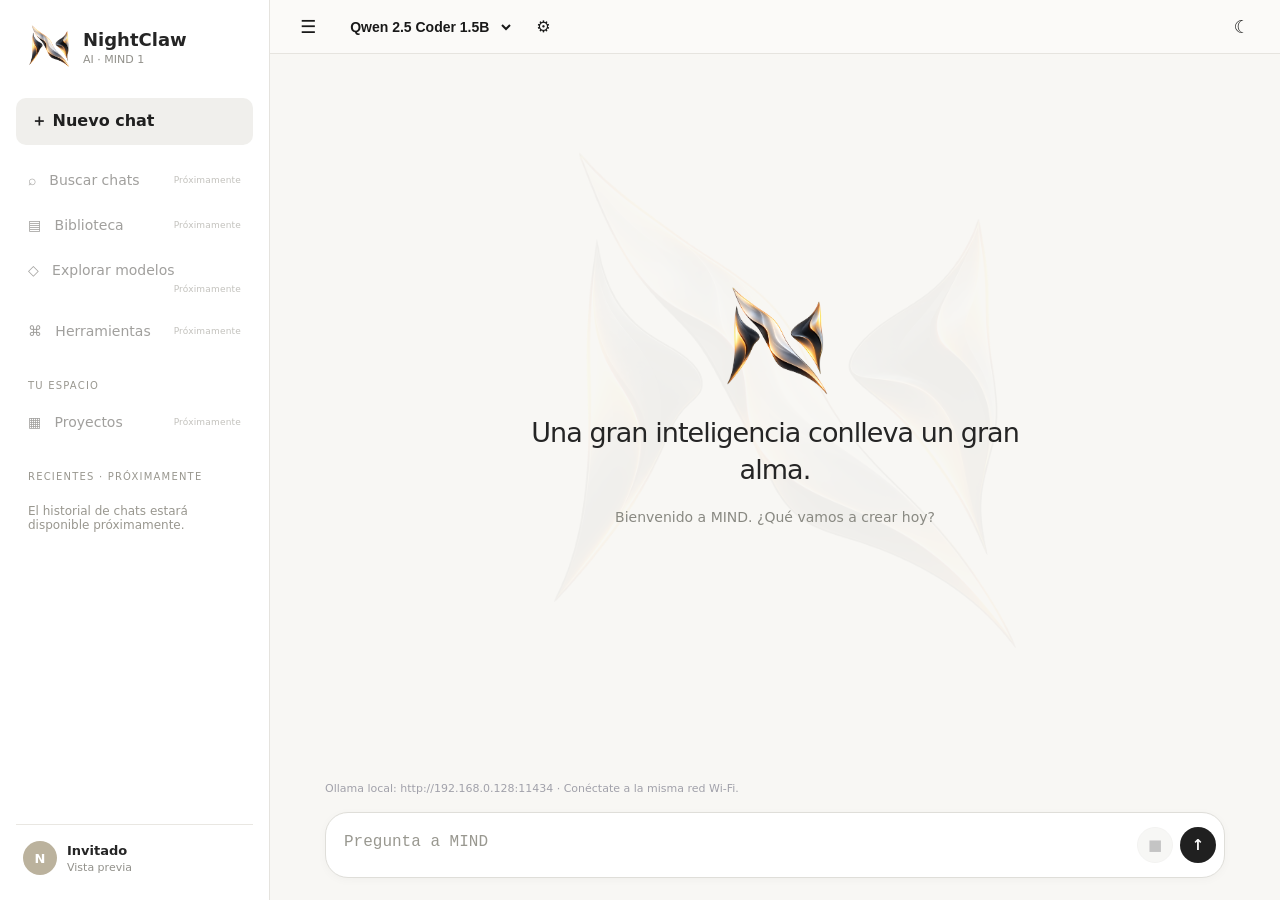
==== index.html @ df826569 "Only render pastel cards for substantive explanation and real steps" ====
<!doctype html>
<html lang="es">
<head>
<meta charset="utf-8">
<meta name="viewport" content="width=device-width,initial-scale=1">
<title>NightClaw AI — MIND 1</title>
<style>
:root{font-family:system-ui,-apple-system,BlinkMacSystemFont,"Segoe UI",sans-serif}
*{box-sizing:border-box}body{margin:0;min-height:100vh;min-height:100dvh;background:#f6f5f2;color:#191919;font-family:Inter,system-ui,-apple-system,sans-serif}
.app{width:100%;height:100vh;height:100dvh;min-height:520px;border:0;border-radius:0;background:#f8f7f4;display:flex;flex-direction:row;overflow:hidden}
header{padding:17px 24px;border-bottom:1px solid #e6e4df;display:flex;align-items:center;justify-content:space-between;gap:10px;background:#fbfaf8;color:#202020}
h1{font-size:17px;margin:0}.sub{font-size:12px;color:#898982;margin-top:3px}
button{font:inherit;border:0;border-radius:10px;padding:10px 13px;background:#202020;color:#fff;font-weight:650;cursor:pointer}
button:disabled{opacity:.55;cursor:wait}
.settings{padding:10px 20px;display:flex;gap:8px;border-bottom:1px solid #e8e6e1;background:#fbfaf8}
input,textarea{font:inherit;min-width:0;background:#fff;color:#222;border:1px solid #deddd8;border-radius:12px;padding:10px 12px}
input{flex:1}#status{min-height:22px;flex:0 0 auto;padding:4px max(24px,calc((100% - 900px)/2));font-size:11px;line-height:1.3;color:#85857f;background:#f8f7f4;white-space:nowrap;overflow:hidden;text-overflow:ellipsis}body.dark #status{background:#111214;color:#aaa}
#messages{position:relative;isolation:isolate;flex:1;min-height:0;overflow-y:auto;padding:34px max(24px,calc((100% - 900px)/2));display:flex;flex-direction:column;gap:18px;scroll-behavior:auto;background:#f8f7f4}
#messages::before{content:"";position:absolute;z-index:0;pointer-events:none;left:50%;top:48%;transform:translate(-50%,-50%);width:min(58vw,520px);height:min(58vw,520px);background:url("images/1.png") center/contain no-repeat;opacity:.035}
body.dark #messages::before{opacity:.065}
#messages > *{position:relative;z-index:2}

/* Tipografía de conversación */
#prompt,.msg{font-family:'Courier New',Courier,monospace}
.msg{position:relative;z-index:2;display:block;flex:0 0 auto;visibility:visible;opacity:1;max-width:88%;min-height:44px;padding:14px 17px;border-radius:16px;white-space:pre-wrap;overflow-wrap:anywhere;line-height:1.55;color:#202020;contain:none}
.msg .label{display:block;position:relative;z-index:1}
.msg .answertext,.msg>div{display:block;position:relative;z-index:1;white-space:pre-wrap;overflow-wrap:anywhere}
.user{align-self:flex-end;background:#eeece7;color:#202020}.assistant{align-self:flex-start;background:#fff;color:#202020;border:1px solid #e7e5df}
.label{display:block;font-size:11px;color:#85857f;margin-bottom:6px;font-weight:650;letter-spacing:.04em}

.answer-card{display:block;width:100%;margin:9px 0;padding:13px 15px;border:1px solid transparent;border-radius:12px;box-sizing:border-box;white-space:pre-wrap;overflow-wrap:anywhere;line-height:1.62}
.answer-card-label{display:block;margin:0 0 7px;font-size:10px;font-weight:750;letter-spacing:.09em;text-transform:uppercase;opacity:.72}
.answer-card-content{display:block;white-space:pre-wrap;overflow-wrap:anywhere;word-break:break-word}
.explanation-card{background:#e8f3ff;border-color:#c7def7;color:#23415f}
.steps-card{background:#fff5d6;border-color:#f0dda0;color:#5a481c}
body.dark .explanation-card{background:#dcecff;border-color:#a9c8ed;color:#203c59}
body.dark .steps-card{background:#fff0c2;border-color:#e6d18d;color:#514018}

form{padding:12px max(20px,calc((100% - 900px)/2)) 22px;display:flex;align-items:center;background:#f8f7f4}body.dark form{background:#111214}.composer-shell{width:100%;display:flex;align-items:center;gap:12px;padding:8px 8px 8px 18px;border:1px solid #dfded9;border-radius:23px;background:#fff;box-shadow:0 2px 10px #00000008;transition:border-color .2s,box-shadow .2s}.composer-shell:focus-within{border-color:#b8b6ae;box-shadow:0 3px 16px #0000000c}.composer-actions{display:flex;align-items:center;gap:7px;flex:0 0 auto}.composer-actions button{display:grid;place-items:center;width:36px;height:36px;min-width:36px;padding:0;border-radius:50%;font-size:15px;line-height:1}.composer-actions .stop-action{background:#e9e8e4;color:#555;border:1px solid #deddd8}.composer-actions .send-action{background:#202020;color:#fff}.composer-actions button:disabled{opacity:.34;cursor:default}body.dark .composer-actions .stop-action{background:#34353a;color:#eee;border-color:#45464d}body.dark .composer-actions .send-action{background:#f0f0ef;color:#171717}
textarea{flex:1;resize:none;min-height:48px;max-height:180px;border:0!important;outline:0;box-shadow:none!important;background:transparent!important;border-radius:0!important;padding:12px 0!important;color:inherit!important}textarea::placeholder{color:#999890}
.hint{display:none}body.dark .composer-shell{background:#202125;border-color:#3a3b41}body.dark .composer-shell:focus-within{border-color:#62636b}
 .codebox{margin:12px 0 3px;border:1px solid #c8cbd1;border-radius:11px;overflow:hidden;background:#fff;color:#20242b;box-shadow:0 2px 7px #0000000a}
.codehead{display:flex;align-items:center;justify-content:space-between;gap:10px;padding:8px 11px;background:#f1f2f4;color:#343943;border-bottom:1px solid #d8dbe0;font-size:12px}
.code-actions{display:flex;align-items:center;gap:7px;flex:0 0 auto}
.copybtn,.runbtn{padding:6px 10px;font-size:12px;background:#fff;color:#252932;border:1px solid #c8cbd1;border-radius:7px;white-space:nowrap}
.copybtn:hover,.runbtn:hover{background:#f3f4f6;border-color:#9da3ad}
.runbtn{font-weight:700}
.code-stage{width:100%;min-width:0;overflow:hidden;background:#fff}
.codebody{display:block;width:100%;min-width:0;max-width:100%;margin:0;padding:13px;overflow-x:hidden;overflow-y:auto;overscroll-behavior:contain;touch-action:pan-y;-webkit-overflow-scrolling:touch;max-height:520px;white-space:pre-wrap;overflow-wrap:anywhere;word-break:break-word;tab-size:4;font:13px/1.58 ui-monospace,SFMono-Regular,Menlo,Consolas,monospace;color:#20242b;background:#fff;zoom:1;box-sizing:border-box}
.codebody code{display:block;width:100%;min-width:0;max-width:100%;font:inherit;color:inherit;white-space:inherit;overflow-wrap:inherit;word-break:inherit}
.codebody[hidden],.run-area[hidden]{display:none!important}
.tok-keyword{color:#8b5cf6;font-weight:650}.tok-string{color:#db2777}.tok-comment{color:#7b8492;font-style:italic}.tok-number{color:#0f766e}.tok-function{color:#2563eb}.tok-literal{color:#c2410c;font-weight:600}
.run-area{width:100%;min-width:0;padding:10px;background:#f7f8fa;border-top:1px solid #d8dbe0;box-sizing:border-box}
.run-area{padding:10px;background:#f7f8fa;border-top:1px solid #d8dbe0}
.run-frame{display:block;width:100%;height:360px;border:1px solid #c8cbd1;border-radius:8px;background:#fff}
.run-note{font-size:11px;color:#737984;margin:0 0 8px}
@media(max-width:560px){.codehead{gap:6px;padding:7px 8px}.copybtn,.runbtn{padding:6px 8px;font-size:11px}.codebody{font-size:12px;padding:10px}.run-frame{height:300px}}
@media(max-width:560px){.app{height:100vh;height:100dvh}.msg{max-width:97%}.codebody{font-size:12px}.empty-state{padding:20px 8px 35px}.hero-logo{width:88px;height:88px}form{padding:10px 14px 16px}.composer-shell{padding-left:15px}}

.sidebar{width:270px;flex:0 0 270px;background:#fff;border-right:1px solid #e5e3de;padding:22px 16px;display:flex;flex-direction:column;color:#252525}
.brand{display:flex;align-items:center;gap:11px;padding:2px 10px 28px;font-size:18px}.brandmark{width:46px;height:46px;flex:0 0 46px;border-radius:12px;object-fit:contain;background:transparent;color:inherit;display:grid;place-items:center;font-weight:800;overflow:hidden}.brandmark img{width:100%;height:100%;object-fit:contain;display:block}.brandmark img.logo-failed{display:none}.brand small,.sidebar-foot small{display:block;color:#92918b;font-size:11px;margin-top:3px}
.side-new{background:#f0efec;color:#202020;text-align:left;margin-bottom:16px;padding:13px 15px}
.sidebar nav{display:flex;flex-direction:column;gap:7px}.sidebar nav a{text-decoration:none;color:#5e5c58;padding:11px 12px;border-radius:10px;font-size:14px}.sidebar nav a.coming-soon{opacity:.58;cursor:default;display:flex;align-items:center;gap:6px;flex-wrap:wrap}.sidebar nav a.coming-soon small{font-size:9px;color:#99978f;margin-left:auto;letter-spacing:.02em}.origin-help{margin:12px 0 0!important;font-size:11px!important;overflow-wrap:anywhere}.origin-help code{display:inline-block;margin-top:4px;padding:2px 5px;border-radius:5px;background:#eee}.sidebar nav a.active{background:#f3f1ed;color:#161616;font-weight:650}.nav-caption{font-size:10px;letter-spacing:.12em;color:#99978f;margin:23px 12px 5px}#recentEmpty{font-size:12px;color:#99978f;padding:10px 12px}.sidebar-foot{margin-top:auto;border-top:1px solid #e9e7e2;padding:16px 7px 3px;display:flex;gap:10px;align-items:center;font-size:13px}.avatar{width:34px;height:34px;border-radius:50%;display:grid;place-items:center;background:#bbb29d;color:white;font-weight:700}
.workspace{min-width:0;flex:1;display:flex;flex-direction:column;height:100vh;height:100dvh;overflow:hidden}
.topbar{height:54px;flex:0 0 54px;display:flex;align-items:center;gap:12px;padding:0 20px;border-bottom:1px solid #e6e4df;background:#fbfaf8}
.topbar button{padding:7px 10px;border-radius:9px;background:transparent;color:inherit;font-size:18px}
.topbar button:hover{background:#efeee9}
.topbar .model-select{font-size:14px;font-weight:650;border:0;background:transparent;color:inherit;max-width:250px;padding:8px}
.topbar .spacer{flex:1}
.topbar .model-settings{font-size:16px}.empty-state{position:relative;z-index:1;margin:auto;max-width:560px;width:100%;padding:34px 20px 52px;text-align:center;display:flex;flex-direction:column;align-items:center;gap:18px}.hero-logo{width:112px;height:112px;display:grid;place-items:center;background:transparent}.hero-logo img{width:100%;height:100%;object-fit:contain;display:block}.hero-logo .fallback-letter{display:none;width:80px;height:80px;border-radius:24px;background:#202020;color:#fff;font-size:38px;font-weight:700;place-items:center}.hero-logo.fallback .fallback-letter{display:grid}.empty-state h2{margin:0;color:#252525;font-size:clamp(21px,3vw,27px);line-height:1.35;font-weight:520;letter-spacing:-.035em}.empty-state p{margin:0;color:#898982;font-size:14px;line-height:1.6}body.dark .empty-state h2{color:#f0f0ef}body.dark .empty-state p{color:#9b9ba0}
#settingsPanel{display:none;position:fixed;z-index:50;inset:0;background:#0006;align-items:center;justify-content:center;padding:18px}
#settingsPanel.open{display:flex}
.settings-card{width:min(520px,100%);background:var(--panel,#fff);color:var(--text,#202020);border:1px solid var(--border,#deddd8);border-radius:16px;padding:22px;box-shadow:0 20px 80px #0003}
.settings-card h2{margin:0 0 8px;font-size:19px}.settings-card p{color:#888;font-size:13px}
.settings-card .settings-actions{display:flex;gap:8px;justify-content:flex-end;margin-top:14px}
.settings-card input{width:100%;margin-top:8px}
body.dark{color-scheme:dark;background:#111214;color:#eee;--panel:#1c1d20;--text:#f3f3f3;--border:#38393e}
body.dark .app,body.dark .workspace,body.dark #messages{background:#111214;color:#eee}
body.dark header,body.dark .topbar,body.dark .settings{background:#191a1d;color:#eee;border-color:#33343a}
body.dark .sidebar{background:#191a1d;color:#eee;border-color:#33343a}
body.dark .sidebar nav a{color:#c6c6c6}body.dark .sidebar nav a.active,body.dark .side-new{background:#303136;color:#fff}
body.dark .brandmark{background:transparent;color:inherit}
body.dark input,body.dark textarea{background:#242529;color:#f3f3f3;border-color:#414249}
body.dark .msg.assistant{background:#202125;color:#eee;border-color:#38393e}
body.dark .msg.user{background:#303136;color:#eee}
body.dark .settings-card{background:#1c1d20;color:#f3f3f3;border-color:#38393e}
body.dark .topbar button:hover{background:#303136}
@media(max-width:560px){.topbar{padding:0 10px;gap:6px}.topbar .model-select{max-width:170px;font-size:12px}}
#messages{overscroll-behavior:contain}
@media(max-width:760px){.sidebar{width:76px;flex-basis:76px;padding:16px 8px}.brand{padding:0 8px 22px}.brand>div,.sidebar nav a{font-size:0}.brand small,.sidebar nav a{white-space:nowrap}.side-new{font-size:0;text-align:center;padding:12px 5px}.sidebar-foot>div,.nav-caption,#recentEmpty{display:none}.sidebar-foot{justify-content:center}.sidebar nav a{padding:13px 10px}.workspace header{padding:13px}.settings{flex-wrap:wrap}.settings input{flex-basis:100%}}
</style>
</head>
<body>
<main class="app">
<aside class="sidebar"><div class="brand"><span class="brandmark"><img src="images/1.png" alt="Logo NightClaw" onerror="this.classList.add('logo-failed');this.parentElement.textContent='N'"></span><div><b>NightClaw</b><small>AI · MIND 1</small></div></div><button id="newChatSide" class="side-new" type="button">＋ Nuevo chat</button><nav><a href="#" class="coming-soon" aria-disabled="true">⌕ &nbsp; Buscar chats <small>Próximamente</small></a><a href="#" class="coming-soon" aria-disabled="true">▤ &nbsp; Biblioteca <small>Próximamente</small></a><a href="#" class="coming-soon" aria-disabled="true">◇ &nbsp; Explorar modelos <small>Próximamente</small></a><a href="#" class="coming-soon" aria-disabled="true">⌘ &nbsp; Herramientas <small>Próximamente</small></a><div class="nav-caption">TU ESPACIO</div><a href="#" class="coming-soon" aria-disabled="true">▦ &nbsp; Proyectos <small>Próximamente</small></a><div class="nav-caption">RECIENTES · PRÓXIMAMENTE</div><div id="recentEmpty">El historial de chats estará disponible próximamente.</div></nav><div class="sidebar-foot"><span class="avatar">N</span><div><b>Invitado</b><small>Vista previa</small></div></div></aside>
<section class="workspace">
<div class="topbar"><button id="toggleSidebar" type="button" aria-label="Abrir o cerrar menú" title="Menú">☰</button><select id="modelSelect" class="model-select" aria-label="Seleccionar modelo"><option value="qwen2.5-coder:1.5b">Qwen 2.5 Coder 1.5B</option><option value="llama3.2">Llama 3.2</option><option value="mistral">Mistral</option><option value="deepseek-coder">DeepSeek Coder</option></select><button id="modelSettings" class="model-settings" type="button" aria-label="Ajustes del modelo" title="Ajustes del modelo">⚙</button><span class="spacer"></span><button id="themeToggle" type="button" aria-label="Cambiar tema" title="Cambiar entre modo claro y oscuro">☾</button></div>
<section id="messages" aria-live="polite"><div class="empty-state" id="emptyState"><div class="hero-logo"><img src="images/1.png" alt="Logo de MIND" onerror="this.style.display='none';this.parentElement.classList.add('fallback')"><span class="fallback-letter">N</span></div><h2>Una gran inteligencia conlleva un gran alma.</h2><p>Bienvenido a MIND. ¿Qué vamos a crear hoy?</p></div></section>
<div id="status" role="status" aria-live="polite"></div>
<form id="chatForm"><div class="composer-shell"><textarea id="prompt" rows="1" placeholder="Pregunta a MIND" required></textarea><div class="composer-actions"><button id="stopBtn" class="stop-action" type="button" aria-label="Detener generación" title="Detener" disabled>■</button><button id="sendBtn" class="send-action" type="submit" aria-label="Enviar mensaje" title="Enviar">↑</button></div></div></form>
</section>
<div id="settingsPanel" role="dialog" aria-modal="true" aria-labelledby="settingsTitle"><div class="settings-card"><h2 id="settingsTitle">Ajustes de conexión</h2><p>Puedes usar la IP HTTP de tu Ollama en tu red local o una URL HTTPS pública. Para la IP local, abre esta web desde la misma Wi-Fi y concede el permiso de acceso a la red local si el navegador lo solicita.</p><label for="endpoint">Dirección del servidor Ollama</label><input id="endpoint" aria-label="Dirección del servidor Ollama" placeholder="http://192.168.0.128:11434 o https://servidor.example"><p class="origin-help">Añade este origen a <code>OLLAMA_ORIGINS</code> en Ollama. En navegadores compatibles, permite el acceso a la red local cuando aparezca la solicitud.</p><p class="origin-help">Origen de esta web: <code id="siteOrigin"></code></p><div id="settingsStatus" style="font-size:12px;margin-top:8px;color:#888">La conexión se configura aquí.</div><div class="settings-actions"><button id="closeSettings" type="button" style="background:#777">Cerrar</button><button id="saveBtn" type="button">Guardar URL</button><button id="testBtn" type="button">Probar</button></div></div></div>
</main>
<script>
(() => {
  'use strict';
  const $ = s => document.querySelector(s);
  const endpoint = $('#endpoint'), status = $('#status'), messages = $('#messages');
  const input = $('#prompt'), send = $('#sendBtn'), stopBtn = $('#stopBtn'), test = $('#testBtn');
  const settingsPanel = $('#settingsPanel');
  const settingsStatus = $('#settingsStatus');
  $('#siteOrigin').textContent = window.location.origin;
  $('#toggleSidebar').addEventListener('click', () => { const side = document.querySelector('.sidebar'); side.style.display = side.style.display === 'none' ? 'flex' : 'none'; });
  $('#themeToggle').addEventListener('click', () => { document.body.classList.toggle('dark'); $('#themeToggle').textContent = document.body.classList.contains('dark') ? '☀' : '☾'; localStorage.setItem('nightclawTheme', document.body.classList.contains('dark') ? 'dark' : 'light'); });
  if (localStorage.getItem('nightclawTheme') === 'dark') { document.body.classList.add('dark'); $('#themeToggle').textContent = '☀'; }
  $('#modelSettings').addEventListener('click', () => { settingsPanel.classList.add('open'); });
  $('#closeSettings').addEventListener('click', () => settingsPanel.classList.remove('open'));
  settingsPanel.addEventListener('click', e => { if (e.target === settingsPanel) settingsPanel.classList.remove('open'); });
  $('#modelSelect').addEventListener('change', () => { MODEL = $('#modelSelect').value; setStatus('Modelo: ' + MODEL + '. Comprueba que está instalado en Ollama.'); });
  let MODEL = $('#modelSelect').value;
  let history = [];
  let busy = false;
  let activeController = null;
  let stopRequested = false;
  let requestCounter = 0;

  const base = () => endpoint.value.trim().replace(/\/+$/, '');
  const isCodeCreationRequest = text => {
    const action = /\b(hazme|haz|hacerme|creame|créame|crear|crea|escribe|programa|generame|genérame|construye|desarrolla|implementa|build|create|write|generate|make|implement|develop)\b/i;
    const technical = /\b(c[oó]digo|programa|programaci[oó]n|script|funci[oó]n|function|clase|class|aplicaci[oó]n|app|web|p[aá]gina|website|site|bot|api|algoritmo|software|proyecto|html|css|javascript|typescript|python|java|csharp|arduino|esp32|swift|kotlin|rust|golang|go|php|ruby|dart|sql|bash|shell|powershell|react|node|json|yaml|xml|lua|matlab|perl|scala|objective-c|assembly|ensamblador|verilog|vhdl|lenguaje)\b|(?:^|[^a-z0-9])(?:c\+\+|c#|f#)(?:$|[^a-z0-9])/i;
    return action.test(text) && technical.test(text);
  };
  const CODE_CREATION_SUFFIX = 'Devuelve exactamente tres secciones, en este orden y UNA SOLA VEZ cada una. Primera sección: [[EXPLICACION]] una explicación breve de qué hace la solución y cómo funciona, sin repetirla [[/EXPLICACION]]. Segunda sección: [[CODIGO]] seguida de un único bloque Markdown con el lenguaje correcto, con el código completo y funcional, y después [[/CODIGO]]. Tercera sección: [[PASOS]] instrucciones numeradas para instalar, configurar, ejecutar y comprobar el código, solo las que sean necesarias [[/PASOS]]. Usa exactamente los delimitadores [[EXPLICACION]] y [[/EXPLICACION]], [[CODIGO]] y [[/CODIGO]], [[PASOS]] y [[/PASOS]]. El contenido de la explicación debe ser breve y describir el resultado una sola vez. El código debe ir en un único bloque Markdown completo con la etiqueta del lenguaje inmediatamente después de los tres acentos graves. Los pasos deben ser una lista numerada con instrucciones concretas y necesarias. No escribas introducción ni conclusión fuera de las tres secciones. No repitas explicación, pasos o código. Conserva la sintaxis exacta del lenguaje elegido.';

  const getConnectionUrl = () => {
    const value = base();
    if (!value) throw new Error('Introduce la dirección del servidor Ollama.');
    let parsed;
    try { parsed = new URL(value); }
    catch { throw new Error('Dirección no válida. Usa http://IP:PUERTO o https://servidor.'); }
    if (parsed.protocol !== 'http:' && parsed.protocol !== 'https:') throw new Error('Usa http:// o https://.');
    return parsed.origin + parsed.pathname.replace(/\/+$/, '');
  };
  const setStatus = (text, state='neutral') => {
    status.textContent = text;
    status.style.color = state === 'ok' ? '#86efac' : state === 'error' ? '#fca5a5' : '#a1a1aa';
  };
  const isNearBottom = () => messages.scrollHeight - messages.scrollTop - messages.clientHeight < 110;
  const addMessage = (role, text) => {
    const node = document.createElement('article');
    node.classList.add('msg', role === 'user' ? 'user' : 'assistant');
    node.setAttribute('data-role', role);
    node.setAttribute('aria-label', role === 'user' ? 'Tu mensaje' : 'Respuesta de MIND');
    const label = document.createElement('span');
    label.className = 'label';
    label.textContent = role === 'user' ? 'Tú' : 'MIND';
    const body = document.createElement('div');
    body.className = 'message-body';
    body.textContent = text;
    node.append(label, body);
    const empty = $('#emptyState');
    if (empty) empty.remove();
    messages.appendChild(node);
    node.scrollIntoView({block:'nearest'});
    return body;
  };
  // Limpia solo prosa: no altera fragmentos inline de código ni bloques de código.
  const cleanProse = value => value.split(/(`[^`]*`)/g).map((part, index) => {
    if (index % 2 === 1) return part;
    return part
      .replace(/´/g, '')
      .replace(/(^|\n)([ \t]*)#{1,6}[ \t]+/g, '$1$2')
      .replace(/(^|[^A-Za-z0-9])#(?!include\b|define\b|if\b|ifdef\b|ifndef\b|elif\b|else\b|endif\b|pragma\b)/gi, '$1');
  }).join('');
  // Renderiza bloques Markdown de código y deja el texto explicativo fuera.
  // También reconoce respuestas donde el modelo anida accidentalmente ```arduino
  // dentro de un bloque ```markdown, como ocurre a veces con modelos pequeños.
  const renderAnswer = (container, text) => {
    container.replaceChildren();
    const seenCards = new Set();
    const appendText = value => {
      if (!value || !value.trim()) return;
      const formatProse = text => text
        .replace(/\[\[\/?(?:EXPLICACION|PASOS|CODIGO)\]\]/gi, '')
        .replace(/\[\[(?:\/)?(?:EXPLICACION|PASOS|CODIGO)?[^\]]*$/i, '')
        .replace(/\*\*(.*?)\*\*/g, '$1')
        .replace(/(^|\s)\*(?=\S)/g, '$1')
        .replace(/(\S)\*(?=\s|$)/g, '$1')
        .trim();

      const appendPlain = content => {
        const cleaned = formatProse(content);
        if (!cleaned) return;
        const node = document.createElement('div');
        node.className = 'answertext';
        node.textContent = cleaned;
        container.appendChild(node);
      };

      const appendCard = (kind, content) => {
        const cleaned = formatProse(content);
        if (!cleaned) return;
        const signature = kind + '|' + cleaned.replace(/\s+/g, ' ').toLowerCase();
        if (seenCards.has(signature)) return;
        seenCards.add(signature);
        const card = document.createElement('section');
        const isSteps = kind === 'steps';
        card.className = 'answer-card ' + (isSteps ? 'steps-card' : 'explanation-card');
        const label = document.createElement('span');
        label.className = 'answer-card-label';
        label.textContent = isSteps ? 'Pasos y fases' : 'Explicación';
        const body = document.createElement('div');
        body.className = 'answer-card-content';
        body.textContent = cleaned;
        card.append(label, body);
        container.appendChild(card);
      };

      // Solo activa el formato de tarjetas cuando existen ambas secciones claras.
      const fullAnswer = typeof text === 'string' ? text : '';
      const hasExplanationMarker = /\[\[EXPLICACION\]\][\s\S]*?\[\[\/EXPLICACION\]\]/i.test(fullAnswer);
      const hasStepsMarker = /\[\[PASOS\]\][\s\S]*?\[\[\/PASOS\]\]/i.test(fullAnswer);
      const explicitStructure = hasExplanationMarker && hasStepsMarker;

      if (explicitStructure) {
        const marker = /\[\[(PASOS|EXPLICACION)\]\]([\s\S]*?)\[\[\/\1\]\]/gi;
        let cursor = 0;
        let match;
        while ((match = marker.exec(value)) !== null) {
          if (match.index > cursor) appendPlain(value.slice(cursor, match.index));
          appendCard(match[1].toUpperCase() === 'PASOS' ? 'steps' : 'explanation', match[2]);
          cursor = marker.lastIndex;
        }
        if (cursor < value.length) appendPlain(value.slice(cursor));
        return;
      }

      // Formato automático para respuestas normales: solo crea tarjetas cuando
      // hay una explicación sustancial y al menos dos pasos numerados.
      const cleanedValue = formatProse(value);
      const lines = cleanedValue.split('\n');
      const stepPattern = /^\s*(?:(?:paso|fase|step|phase)\s*)?\d+\s*[.)\-:]\s+\S+/i;
      const stepIndexes = [];
      lines.forEach((line, index) => {
        if (stepPattern.test(line)) stepIndexes.push(index);
      });
      const firstStep = stepIndexes.length >= 2 ? stepIndexes[0] : -1;
      const explanation = firstStep >= 0 ? lines.slice(0, firstStep).join('\n').trim() : '';
      const steps = firstStep >= 0 ? lines.slice(firstStep).join('\n').trim() : '';
      const hasClearExplanation = explanation.length >= 70 && /[.!?]/.test(explanation);
      if (stepIndexes.length >= 2 && hasClearExplanation && steps.length >= 25) {
        appendCard('explanation', explanation);
        appendCard('steps', steps);
      } else {
        appendPlain(cleanedValue);
      }
    };
    const appendCode = (language, value) => {
      const box = document.createElement('div');
      box.className = 'codebox';
      const head = document.createElement('div');
      head.className = 'codehead';
      const lang = document.createElement('span');
      const normalizedLang = (language || '').trim().toLowerCase().split(/\s+/)[0];
      lang.textContent = language || 'código';
      const actions = document.createElement('div');
      actions.className = 'code-actions';
      const copy = document.createElement('button');
      copy.type = 'button';
      copy.className = 'copybtn';
      copy.textContent = 'Copiar';

      const pre = document.createElement('pre');
      pre.className = 'codebody';
      const codeNode = document.createElement('code');

      // Resaltado ligero y seguro: todo el contenido se inserta como texto, nunca como HTML.
      const tokenPattern = /("(?:\\.|[^"\\])*"|'(?:\\.|[^'\\])*')|(\/\/[^\n]*|\/\*[\s\S]*?\*\/)|(\b(?:if|else|elif|for|while|do|switch|case|break|continue|return|function|def|class|const|let|var|new|try|catch|finally|throw|async|await|import|from|export|default|public|private|protected|static|void|int|float|double|bool|boolean|char|byte|short|long|unsigned|signed|String|struct|enum|interface|extends|implements|this|self|super|yield|with|as|in|is|not|and|or|pass|lambda|package|using|namespace|delete|typeof|instanceof|of)\b)|(\b(?:true|false|null|undefined|None|True|False|NaN|Infinity)\b)|(\b\d+(?:\.\d+)?(?:e[+-]?\d+)?\b)|(\b[A-Za-z_$][\w$]*(?=\s*\())/gi;
      let cursor = 0;
      let token;
      while ((token = tokenPattern.exec(value)) !== null) {
        if (token.index > cursor) codeNode.appendChild(document.createTextNode(value.slice(cursor, token.index)));
        const span = document.createElement('span');
        span.textContent = token[0];
        if (token[1]) span.className = 'tok-string';
        else if (token[2]) span.className = 'tok-comment';
        else if (token[3]) span.className = 'tok-keyword';
        else if (token[4]) span.className = 'tok-literal';
        else if (token[5]) span.className = 'tok-number';
        else if (token[6]) span.className = 'tok-function';
        codeNode.appendChild(span);
        cursor = tokenPattern.lastIndex;
      }
      if (cursor < value.length) codeNode.appendChild(document.createTextNode(value.slice(cursor)));
      pre.appendChild(codeNode);

      copy.addEventListener('click', async () => {
        try {
          await navigator.clipboard.writeText(value);
          copy.textContent = 'Copiado';
        } catch {
          const range = document.createRange();
          range.selectNodeContents(codeNode);
          const selection = window.getSelection();
          selection.removeAllRanges();
          selection.addRange(range);
          copy.textContent = 'Seleccionado';
        }
        setTimeout(() => { copy.textContent = 'Copiar'; }, 1800);
      });
      actions.appendChild(copy);

      const canRun = ['html','htm','js','javascript'].includes(normalizedLang);
      const runArea = document.createElement('div');
      runArea.className = 'run-area';
      runArea.hidden = true;

      if (canRun) {
        const run = document.createElement('button');
        run.type = 'button';
        run.className = 'runbtn';
        run.textContent = 'Ejecutar';
        run.addEventListener('click', () => {
          // El mismo recuadro alterna entre el código fuente y la ejecución.
          if (!runArea.hidden) {
            runArea.replaceChildren();
            runArea.hidden = true;
            pre.hidden = false;
            run.textContent = 'Ejecutar';
            return;
          }

          runArea.replaceChildren();
          const note = document.createElement('p');
          note.className = 'run-note';
          note.textContent = 'Vista previa aislada. Pulsa Código para volver al texto.';
          const frame = document.createElement('iframe');
          frame.className = 'run-frame';
          frame.setAttribute('sandbox','allow-scripts');
          frame.setAttribute('title','Vista previa del código ejecutado');

          if (normalizedLang === 'html' || normalizedLang === 'htm') {
            frame.srcdoc = value;
          } else {
            const bytes = new TextEncoder().encode(value);
            let binary = '';
            for (let i = 0; i < bytes.length; i++) binary += String.fromCharCode(bytes[i]);
            const encoded = btoa(binary);
            frame.srcdoc = '<!doctype html><html><head><meta charset="utf-8"><style>body{font:14px system-ui;padding:12px;margin:0;color:#20242b;background:#fff}#output{white-space:pre-wrap;overflow-wrap:anywhere;font:13px/1.5 ui-monospace,monospace}</style></head><body><div>JavaScript ejecutado en un entorno aislado.</div><div id="output"></div><script>const raw=atob("' + encoded + '");const bytes=Uint8Array.from(raw,c=>c.charCodeAt(0));const source=new TextDecoder().decode(bytes);const out=document.getElementById("output");const write=(...v)=>{const row=document.createElement("div");row.textContent=v.map(x=>typeof x==="string"?x:JSON.stringify(x)).join(" ");out.appendChild(row)};console.log=(...v)=>write(...v);console.error=(...v)=>write("Error:",...v);window.addEventListener("error",e=>write("Error:",e.message));try{const result=new Function(source)();if(result!==undefined)write(result);if(!out.childNodes.length)write("Código ejecutado. No generó salida en consola.")}catch(e){write(e.stack||String(e))}</scr' + 'ipt></body></html>';
          }
          runArea.append(note,frame);
          pre.hidden = true;
          runArea.hidden = false;
          run.textContent = 'Código';
        });
        actions.appendChild(run);
      }

      const stage = document.createElement('div');
      stage.className = 'code-stage';
      stage.appendChild(pre);
      if (canRun) stage.appendChild(runArea);
      head.append(lang,actions);
      box.append(head,stage);
      container.appendChild(box);
    };

    // Primero extrae los bloques internos tipados, incluso si están dentro de un
    // bloque exterior etiquetado "markdown".
    const fence = /```([^\n`]*)\n([\s\S]*?)```/g;
    let cursor = 0, match, found = false;
    while ((match = fence.exec(text)) !== null) {
      const lang = (match[1] || '').trim().toLowerCase();
      const content = match[2].replace(/\n$/, '');
      if (lang === 'markdown' || lang === 'md' || lang === '') {
        // Desempaqueta bloques de código anidados si los hay.
        const innerFence = /```([a-zA-Z0-9_+#.-]+)?\s*\n([\s\S]*?)```/g;
        let innerCursor = 0, inner;
        let innerFound = false;
        while ((inner = innerFence.exec(content)) !== null) {
          appendText(content.slice(innerCursor, inner.index));
          appendCode((inner[1] || 'código').trim(), inner[2].replace(/\n$/, ''));
          innerCursor = innerFence.lastIndex;
          innerFound = true;
          found = true;
        }
        if (innerFound) {
          appendText(content.slice(innerCursor));
        } else if (content.trim()) {
          // Si el modelo etiquetó el bloque entero como markdown pero dentro hay
          // código fuente sin fences, mostrar ese contenido como caja copiable.
          appendCode('código', content.trim());
          found = true;
        }
      } else {
        appendText(text.slice(cursor, match.index));
        appendCode(lang, content);
        found = true;
      }
      cursor = fence.lastIndex;
    }
    if (found) {
      appendText(text.slice(cursor));
    } else {
      // Recuperación conservadora si el modelo olvidó los fences.
      // Extrae solo líneas que parecen código y se detiene cuando detecta prosa.
      const plain = text.trim();
      const lines = plain.split('\n');
      const codeStart = lines.findIndex(line =>
        /^\s*(#include|#define|void|int|float|double|bool|char|String|long|uint\d+_t|if|else|for|while|switch|case|return|Serial\.|Wire\.|delay|pinMode|digitalWrite|analogRead|def|class|import|from|function|const|let|var)\b/.test(line)
      );
      if (codeStart >= 0) {
        appendText(lines.slice(0, codeStart).join('\n').trim());
        const codeLines = [];
        let started = false;
        for (const line of lines.slice(codeStart)) {
          const trimmed = line.trim();
          if (!trimmed) {
            if (started) codeLines.push(line);
            continue;
          }
          const looksLikeCode =
            /^(#include\b|#define\b|\/\/|\/\*|\*\/?|\*|void\b|int\b|float\b|double\b|bool\b|char\b|String\b|long\b|uint\d+_t\b|if\b|else\b|for\b|while\b|switch\b|case\b|break;|return\b|Serial\.|Wire\.|delay\s*\(|pinMode\s*\(|digitalWrite\s*\(|analogRead\s*\(|analogWrite\s*\(|[{}]\s*$|[{};)]\s*$|[A-Za-z_]\w*(?:\.[A-Za-z_]\w*)*\s*\([^;]*\)\s*;?$)/.test(trimmed) ||
            /[;{}]\s*$/.test(trimmed) ||
            /^\s{2,}\S/.test(line);
          // Una frase explicativa suele tener palabras y puntuación de prosa,
          // sin terminar en sintaxis típica de código.
          const prose = /^(este código|este programa|ahora|para usarlo|recuerda|nota:|explicación|conecta|después|por último|el código|aquí tienes|esto|you can|this code|note:)\b/i.test(trimmed);
          if (prose) break;
          if (looksLikeCode) {
            codeLines.push(line);
            started = true;
          } else if (started && /^[\s]*$/.test(line)) {
            codeLines.push(line);
          } else if (started) {
            // No seguir absorbiendo texto ambiguo: lo demás se deja fuera de la caja.
            break;
          }
        }
        const code = codeLines.join('\n').trim().replace(/^["'“”]+|["'“”]+$/g, '');
        const consumed = codeLines.length;
        if (code) appendCode('código', code);
        const remainder = lines.slice(codeStart + consumed).join('\n').trim();
        if (remainder) appendText(remainder);
      } else {
        appendText(text);
      }
    }
  };

  // Detecta bucles simples de repetición de frases o líneas en el texto acumulado.
  const isRepeatingLoop = text => {
    const lines = text.split('\n').map(s => s.trim()).filter(Boolean);
    if (lines.length >= 6) {
      const last = lines.slice(-6);
      if (last.every(line => line === last[0])) return true;
      const norm = s => s.toLowerCase().replace(/\d+/g, '#').replace(/\s+/g, ' ');
      if (last.length === 6 && norm(last[0]) === norm(last[2]) &&
          norm(last[2]) === norm(last[4]) && norm(last[1]) === norm(last[3]) &&
          norm(last[3]) === norm(last[5])) return true;
    }
    if (text.length > 1800) {
      const tail = text.slice(-1200);
      for (let n = 40; n <= 240; n += 10) {
        const unit = tail.slice(-n);
        if (unit.length >= 40 && tail.endsWith(unit + unit)) return true;
      }
    }
    return false;
  };

  const setBusy = value => {
    busy = value;
    send.disabled = value;
    stopBtn.disabled = !value;
    test.disabled = value;
  };

  stopBtn.addEventListener('click', () => {
    if (!busy) return;
    stopRequested = true;
    stopBtn.disabled = true;
    if (activeController) activeController.abort();
    setStatus('Deteniendo generación…');
  });
  const saveUrl = () => {
    const url = base();
    try {
      const safeUrl = getConnectionUrl();
      localStorage.setItem('ollamaEndpoint', safeUrl);
      endpoint.value = safeUrl;
      setStatus('URL guardada: ' + url, 'ok');
      settingsStatus.textContent = 'URL guardada correctamente.';
      settingsPanel.classList.remove('open');
    } catch (error) {
      const message = error.message || 'URL inválida.';
      setStatus(message, 'error');
      settingsStatus.textContent = message;
    }
  };
  $('#saveBtn').addEventListener('click', saveUrl);
  const emptyStateMarkup = '<div class="empty-state" id="emptyState"><div class="hero-logo"><img src="images/1.png" alt="Logo de MIND" onerror="this.style.display=\'none\';this.parentElement.classList.add(\'fallback\')"><span class="fallback-letter">N</span></div><h2>Una gran inteligencia conlleva un gran alma.</h2><p>Bienvenido a MIND. ¿Qué vamos a crear hoy?</p></div>';
  const newChat = () => {
    requestCounter += 1;
    stopRequested = true;
    const previousController = activeController;
    activeController = null;
    if (previousController) previousController.abort();
    history = [];
    setBusy(false);
    messages.innerHTML = emptyStateMarkup;
    setStatus('Historial borrado.');
  };
  $('#newChatSide').addEventListener('click', newChat);
  document.querySelectorAll('.coming-soon').forEach(link => {
    link.addEventListener('click', event => event.preventDefault());
  });
  const DEFAULT_ENDPOINT = 'http://192.168.1.128:11434';
  const savedEndpoint = localStorage.getItem('ollamaEndpoint') || '';
  endpoint.value = savedEndpoint || DEFAULT_ENDPOINT;
  $('#siteOrigin').textContent = window.location.origin;
  setStatus(savedEndpoint ? 'Conexión configurada. Pulsa Probar para comprobarla.' : 'Ollama local: http://192.168.0.128:11434 · Conéctate a la misma red Wi-Fi.');

  test.addEventListener('click', async () => {
    if (busy) return;
    setStatus('Comprobando conexión con Ollama…');
    test.disabled = true;
    try {
      const connectionUrl = getConnectionUrl();
      const r = await fetch(connectionUrl + '/api/tags', { method: 'GET' });
      if (!r.ok) throw new Error('HTTP ' + r.status);
      const d = await r.json();
      const names = (d.models || []).map(x => x.name).join(', ') || 'ninguno detectado';
      setStatus('Conexión correcta · ' + names, 'ok');
      settingsStatus.textContent = 'Conexión correcta. Modelos disponibles: ' + names;
    } catch (e) {
      setStatus('No conecta: ' + e.message + '. Comprueba CORS, URL y acceso al servidor.', 'error');
      settingsStatus.textContent = e.message + ' Revisa el HTTPS, CORS y el acceso al servidor.';
    } finally { test.disabled = false; }
  });

  $('#chatForm').addEventListener('submit', async ev => {
    ev.preventDefault();
    if (busy) return;
    const prompt = input.value.trim();
    if (!prompt) return;
    addMessage('user', prompt);
    input.value = '';
    input.style.height = 'auto';
    const answerNode = addMessage('assistant', '');
    let url;
    try {
      url = getConnectionUrl();
    } catch (error) {
      answerNode.textContent = error.message;
      setStatus(error.message, 'error');
      return;
    }
    const requestPrompt = isCodeCreationRequest(prompt) ? prompt + ', ' + CODE_CREATION_SUFFIX : prompt;
    history.push({role:'user', content:requestPrompt});
    const started = performance.now();
    let answer = '';
    const requestId = ++requestCounter;
    activeController = new AbortController();
    stopRequested = false;
    setBusy(true);
    setStatus('Conectando con Ollama…');

    try {
      const response = await fetch(url + '/api/chat', {
        method: 'POST',
        headers: { 'Content-Type': 'application/json' },
        signal: activeController.signal,
        body: JSON.stringify({
          model: MODEL,
          messages: [
            { role: 'system', content: 'Eres MIND, un asistente preciso y práctico. Responde en español salvo que te pidan otro idioma. En texto normal evita el carácter ´ y el símbolo #; no uses encabezados Markdown con #. Conserva esos caracteres cuando sean imprescindibles en nombres técnicos o instrucciones. Nunca alteres símbolos dentro de bloques de código, comandos, rutas, fórmulas o nombres de lenguaje. Para programar, prioriza que el código funcione: entrega soluciones completas y coherentes con el lenguaje, sistema operativo, placa, versión y librerías que indique el usuario; incluye imports, dependencias y configuración necesarias; no inventes funciones, pines, APIs ni versiones; evita pseudocódigo, fragmentos incompletos y marcadores como TODO. Revisa mentalmente sintaxis, nombres, tipos, flujo y errores comunes antes de responder. Si falta un dato crítico, señala claramente la suposición en vez de inventarlo. Mantén la solución compatible con el proyecto existente y modifica solo lo necesario. Cuando una petición implique crear, escribir, generar o modificar código en cualquier lenguaje, responde con tres secciones y solo una vez cada una, en este orden: [[EXPLICACION]] explicación breve [[/EXPLICACION]], [[CODIGO]] un único bloque Markdown con lenguaje y código completo [[/CODIGO]], [[PASOS]] pasos numerados para instalar, configurar, ejecutar y verificar [[/PASOS]]. No repitas la explicación, el código ni las tarjetas. No escribas texto fuera de esas secciones. La interfaz convierte las secciones en tarjetas azul claro, caja de código y tarjeta amarillo pastel. Para saludos, respuestas breves, confirmaciones y contestaciones directas, responde como texto normal: no uses etiquetas ni tarjetas. En respuestas no relacionadas con programación, solo usa [[EXPLICACION]] y [[PASOS]] cuando haya una explicación sustancial y clara y, además, al menos dos pasos reales que el usuario deba seguir. Si falta una de esas dos partes, escribe texto normal sin tarjetas. No repitas código ni explicaciones.' },
            ...history
          ],
          stream: true,
          keep_alive: '15m',
          options: {
            num_predict: 4096,
            temperature: 0.2,
            num_ctx: 4096,
            repeat_penalty: 1.15,
            repeat_last_n: 128
          }
        })
      });
      if (!response.ok) {
        const detail = await response.text();
        throw new Error('HTTP ' + response.status + ': ' + detail.slice(0, 300));
      }
      if (!response.body) throw new Error('El navegador no permite leer la respuesta en streaming.');
      const reader = response.body.getReader();
      const decoder = new TextDecoder();
      let buffer = '';
      let firstTokenAt = null;
      let lastPaint = 0;
      let receivedDone = false;
      const processStreamLine = line => {
        const cleanLine = line.trim();
        if (!cleanLine) return;
        let part;
        try { part = JSON.parse(cleanLine); }
        catch { throw new Error('Fragmento NDJSON inválido: ' + cleanLine.slice(0, 160)); }
        if (part.error) throw new Error(part.error);
        if (part.message && typeof part.message.content === 'string' && part.message.content) {
          if (firstTokenAt === null) {
            firstTokenAt = performance.now();
            setStatus('Generando… primer texto en ' + ((firstTokenAt - started) / 1000).toFixed(2) + ' s');
          }
          answer += part.message.content;
          const now = performance.now();
          if (now - lastPaint >= 40) {
            const followOutput = isNearBottom();
            renderAnswer(answerNode, answer);
            if (followOutput) messages.scrollTop = messages.scrollHeight;
            lastPaint = now;
          }
        }
        if (part.done) {
          receivedDone = true;
          renderAnswer(answerNode, answer || '(El modelo no devolvió texto.)');
          const elapsed = (performance.now() - started) / 1000;
          const evalRate = part.eval_count && part.eval_duration
            ? (part.eval_count / (part.eval_duration / 1e9)).toFixed(1)
            : null;
          setStatus('Listo · ' + elapsed.toFixed(1) + ' s total' + (evalRate ? ' · ' + evalRate + ' tokens/s' : ''), 'ok');
        }
      };
      while (true) {
        const chunk = await reader.read();
        if (chunk.done) break;
        buffer += decoder.decode(chunk.value, { stream: true });
        let newline;
        while ((newline = buffer.indexOf('\n')) !== -1) {
          const line = buffer.slice(0, newline);
          buffer = buffer.slice(newline + 1);
          processStreamLine(line);
        }
      }
      buffer += decoder.decode();
      if (buffer.trim()) processStreamLine(buffer);
      if (!receivedDone && !answer) throw new Error('Ollama cerró la conexión sin devolver una respuesta.');
      renderAnswer(answerNode, answer || '(El modelo no devolvió texto.)');
      history.push({ role: 'assistant', content: answer });
      if (!receivedDone) setStatus('Respuesta recibida · ' + ((performance.now() - started) / 1000).toFixed(1) + ' s', 'ok');
    } catch (e) {
      if (requestId !== requestCounter) return;
      if (e.name === 'AbortError') {
        renderAnswer(answerNode, answer || '(Generación detenida antes de recibir respuesta.)');
        if (answer.trim()) history.push({role:'assistant', content:answer});
        setStatus(stopRequested ? 'Generación detenida.' : 'Generación cancelada.');
      } else {
        answerNode.textContent = 'Error: ' + e.message;
        setStatus('Error al conectar con Ollama: ' + e.message, 'error');
      }
    } finally {
      if (requestId === requestCounter) {
        activeController = null;
        setBusy(false);
        input.focus();
      }
    }
  });
  input.addEventListener('keydown', e => {
    if (e.key === 'Enter' && !e.shiftKey && !e.isComposing) {
      e.preventDefault();
      if (!busy) $('#chatForm').requestSubmit(send);
    }
  });
  input.addEventListener('input', () => {
    input.style.height = 'auto';
    input.style.height = Math.min(input.scrollHeight,140) + 'px';
  });
})();
</script>
</body>
</html>
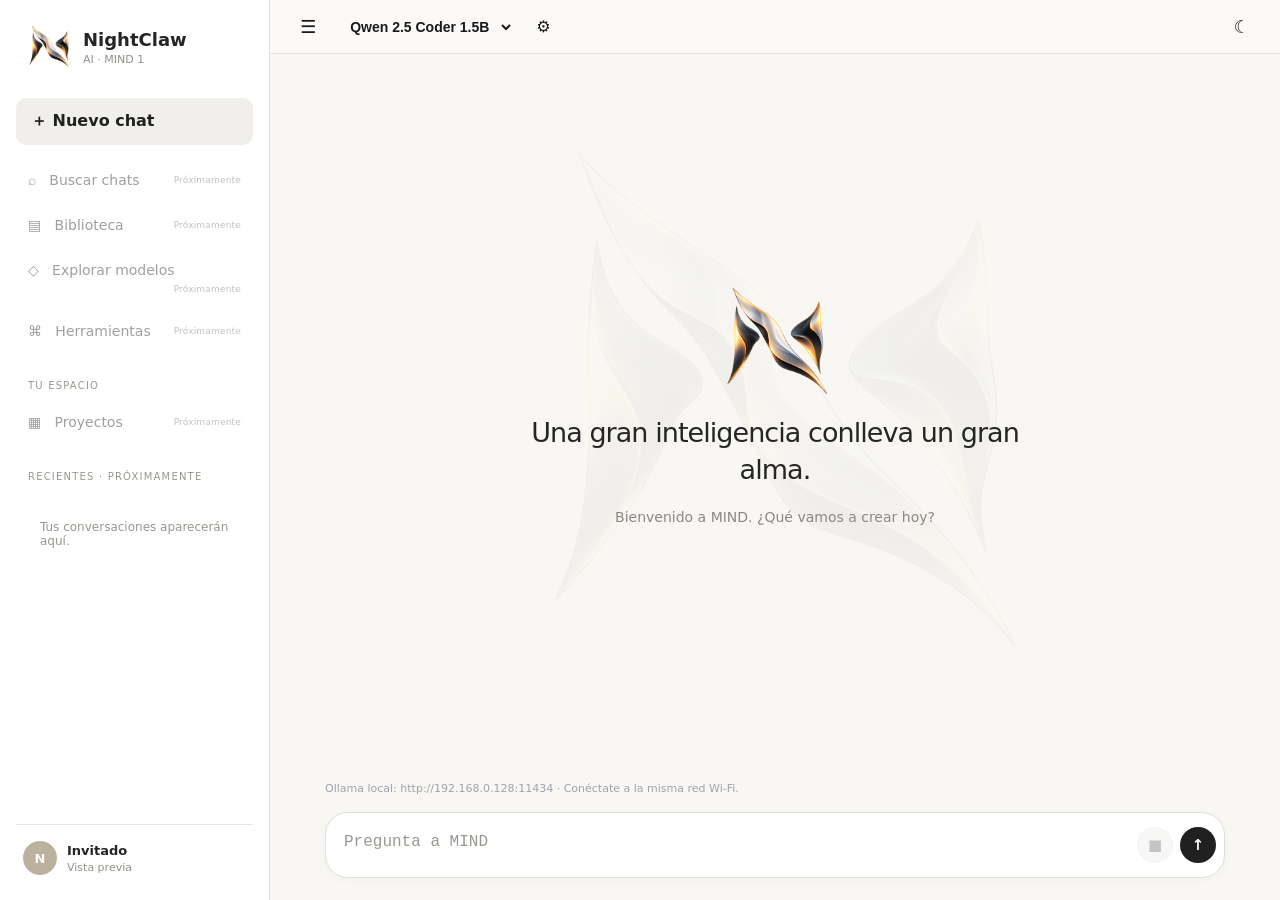
==== commit a3f889f7: "Add persistent chats and shared cross-chat memory" ====
--- a/index.html
+++ b/index.html
@@ -28,13 +28,6 @@
 .user{align-self:flex-end;background:#eeece7;color:#202020}.assistant{align-self:flex-start;background:#fff;color:#202020;border:1px solid #e7e5df}
 .label{display:block;font-size:11px;color:#85857f;margin-bottom:6px;font-weight:650;letter-spacing:.04em}
 
-.answer-card{display:block;width:100%;margin:9px 0;padding:13px 15px;border:1px solid transparent;border-radius:12px;box-sizing:border-box;white-space:pre-wrap;overflow-wrap:anywhere;line-height:1.62}
-.answer-card-label{display:block;margin:0 0 7px;font-size:10px;font-weight:750;letter-spacing:.09em;text-transform:uppercase;opacity:.72}
-.answer-card-content{display:block;white-space:pre-wrap;overflow-wrap:anywhere;word-break:break-word}
-.explanation-card{background:#e8f3ff;border-color:#c7def7;color:#23415f}
-.steps-card{background:#fff5d6;border-color:#f0dda0;color:#5a481c}
-body.dark .explanation-card{background:#dcecff;border-color:#a9c8ed;color:#203c59}
-body.dark .steps-card{background:#fff0c2;border-color:#e6d18d;color:#514018}
 
 form{padding:12px max(20px,calc((100% - 900px)/2)) 22px;display:flex;align-items:center;background:#f8f7f4}body.dark form{background:#111214}.composer-shell{width:100%;display:flex;align-items:center;gap:12px;padding:8px 8px 8px 18px;border:1px solid #dfded9;border-radius:23px;background:#fff;box-shadow:0 2px 10px #00000008;transition:border-color .2s,box-shadow .2s}.composer-shell:focus-within{border-color:#b8b6ae;box-shadow:0 3px 16px #0000000c}.composer-actions{display:flex;align-items:center;gap:7px;flex:0 0 auto}.composer-actions button{display:grid;place-items:center;width:36px;height:36px;min-width:36px;padding:0;border-radius:50%;font-size:15px;line-height:1}.composer-actions .stop-action{background:#e9e8e4;color:#555;border:1px solid #deddd8}.composer-actions .send-action{background:#202020;color:#fff}.composer-actions button:disabled{opacity:.34;cursor:default}body.dark .composer-actions .stop-action{background:#34353a;color:#eee;border-color:#45464d}body.dark .composer-actions .send-action{background:#f0f0ef;color:#171717}
 textarea{flex:1;resize:none;min-height:48px;max-height:180px;border:0!important;outline:0;box-shadow:none!important;background:transparent!important;border-radius:0!important;padding:12px 0!important;color:inherit!important}textarea::placeholder{color:#999890}
@@ -42,6 +35,18 @@
  .codebox{margin:12px 0 3px;border:1px solid #c8cbd1;border-radius:11px;overflow:hidden;background:#fff;color:#20242b;box-shadow:0 2px 7px #0000000a}
 .codehead{display:flex;align-items:center;justify-content:space-between;gap:10px;padding:8px 11px;background:#f1f2f4;color:#343943;border-bottom:1px solid #d8dbe0;font-size:12px}
 .code-actions{display:flex;align-items:center;gap:7px;flex:0 0 auto}
+.downloadbtn{border:1px solid #cbd0d8;background:#fff;color:#242833;border-radius:8px;padding:7px 10px;font:600 12px 'Courier New',monospace;cursor:pointer}.downloadbtn:hover{background:#f0f4fa}
+.download-wrap{position:relative;display:inline-flex}
+.download-card{position:absolute;z-index:30;right:0;bottom:calc(100% + 9px);width:230px;padding:12px;display:flex;flex-direction:column;gap:8px;background:#fff;border:1px solid #d8dce4;border-radius:12px;box-shadow:0 10px 32px #0002;color:#252a33;font:13px system-ui,sans-serif}
+.download-card[hidden]{display:none}
+.download-card-title{font-size:13px;font-weight:750}
+.download-card-hint{font:12px 'Courier New',monospace;color:#687080;overflow-wrap:anywhere}
+.download-option{width:100%;padding:9px 10px;border:1px solid #d7dce5;border-radius:8px;background:#f7f9fc;color:#252a33;text-align:left;font:600 12px system-ui,sans-serif;cursor:pointer}
+.download-option:hover{background:#eaf1fb}
+body.dark .download-card{background:#22242a;color:#f1f2f4;border-color:#444751}
+body.dark .download-card-hint{color:#b7bdc9}
+body.dark .download-option{background:#30333b;color:#f1f2f4;border-color:#4a4e59}
+body.dark .downloadbtn{background:#292b30;color:#f4f4f5;border-color:#555861}
 .copybtn,.runbtn{padding:6px 10px;font-size:12px;background:#fff;color:#252932;border:1px solid #c8cbd1;border-radius:7px;white-space:nowrap}
 .copybtn:hover,.runbtn:hover{background:#f3f4f6;border-color:#9da3ad}
 .runbtn{font-weight:700}
@@ -60,7 +65,16 @@
 .sidebar{width:270px;flex:0 0 270px;background:#fff;border-right:1px solid #e5e3de;padding:22px 16px;display:flex;flex-direction:column;color:#252525}
 .brand{display:flex;align-items:center;gap:11px;padding:2px 10px 28px;font-size:18px}.brandmark{width:46px;height:46px;flex:0 0 46px;border-radius:12px;object-fit:contain;background:transparent;color:inherit;display:grid;place-items:center;font-weight:800;overflow:hidden}.brandmark img{width:100%;height:100%;object-fit:contain;display:block}.brandmark img.logo-failed{display:none}.brand small,.sidebar-foot small{display:block;color:#92918b;font-size:11px;margin-top:3px}
 .side-new{background:#f0efec;color:#202020;text-align:left;margin-bottom:16px;padding:13px 15px}
-.sidebar nav{display:flex;flex-direction:column;gap:7px}.sidebar nav a{text-decoration:none;color:#5e5c58;padding:11px 12px;border-radius:10px;font-size:14px}.sidebar nav a.coming-soon{opacity:.58;cursor:default;display:flex;align-items:center;gap:6px;flex-wrap:wrap}.sidebar nav a.coming-soon small{font-size:9px;color:#99978f;margin-left:auto;letter-spacing:.02em}.origin-help{margin:12px 0 0!important;font-size:11px!important;overflow-wrap:anywhere}.origin-help code{display:inline-block;margin-top:4px;padding:2px 5px;border-radius:5px;background:#eee}.sidebar nav a.active{background:#f3f1ed;color:#161616;font-weight:650}.nav-caption{font-size:10px;letter-spacing:.12em;color:#99978f;margin:23px 12px 5px}#recentEmpty{font-size:12px;color:#99978f;padding:10px 12px}.sidebar-foot{margin-top:auto;border-top:1px solid #e9e7e2;padding:16px 7px 3px;display:flex;gap:10px;align-items:center;font-size:13px}.avatar{width:34px;height:34px;border-radius:50%;display:grid;place-items:center;background:#bbb29d;color:white;font-weight:700}
+.sidebar nav{display:flex;flex-direction:column;gap:7px}.sidebar nav a{text-decoration:none;color:#5e5c58;padding:11px 12px;border-radius:10px;font-size:14px}.sidebar nav a.coming-soon{opacity:.58;cursor:default;display:flex;align-items:center;gap:6px;flex-wrap:wrap}.sidebar nav a.coming-soon small{font-size:9px;color:#99978f;margin-left:auto;letter-spacing:.02em}.origin-help{margin:12px 0 0!important;font-size:11px!important;overflow-wrap:anywhere}.origin-help code{display:inline-block;margin-top:4px;padding:2px 5px;border-radius:5px;background:#eee}.sidebar nav a.active{background:#f3f1ed;color:#161616;font-weight:650}.nav-caption{font-size:10px;letter-spacing:.12em;color:#99978f;margin:23px 12px 5px}#recentEmpty{font-size:12px;color:#99978f;padding:10px 12px}
+.recent-list{display:flex;flex-direction:column;gap:5px;max-height:42vh;overflow:auto;margin-top:6px}
+.recent-placeholder{font-size:12px;color:#99978f;padding:10px 12px}
+.recent-chat{display:flex;align-items:center;gap:7px;width:100%;padding:9px 10px;background:transparent;color:#5e5c58;text-align:left;font-size:12px;font-weight:500;border-radius:9px;min-width:0}
+.recent-chat:hover,.recent-chat.active{background:#f0efec;color:#202020}
+.recent-chat-title{overflow:hidden;text-overflow:ellipsis;white-space:nowrap;flex:1;min-width:0}
+.recent-chat-delete{padding:2px 6px!important;background:transparent!important;color:#999!important;font-size:15px!important}
+body.dark .recent-chat{color:#c6c6c6}body.dark .recent-chat:hover,body.dark .recent-chat.active{background:#303136;color:#fff}
+
+.sidebar-foot{margin-top:auto;border-top:1px solid #e9e7e2;padding:16px 7px 3px;display:flex;gap:10px;align-items:center;font-size:13px}.avatar{width:34px;height:34px;border-radius:50%;display:grid;place-items:center;background:#bbb29d;color:white;font-weight:700}
 .workspace{min-width:0;flex:1;display:flex;flex-direction:column;height:100vh;height:100dvh;overflow:hidden}
 .topbar{height:54px;flex:0 0 54px;display:flex;align-items:center;gap:12px;padding:0 20px;border-bottom:1px solid #e6e4df;background:#fbfaf8}
 .topbar button{padding:7px 10px;border-radius:9px;background:transparent;color:inherit;font-size:18px}
@@ -92,7 +106,7 @@
 </head>
 <body>
 <main class="app">
-<aside class="sidebar"><div class="brand"><span class="brandmark"><img src="images/1.png" alt="Logo NightClaw" onerror="this.classList.add('logo-failed');this.parentElement.textContent='N'"></span><div><b>NightClaw</b><small>AI · MIND 1</small></div></div><button id="newChatSide" class="side-new" type="button">＋ Nuevo chat</button><nav><a href="#" class="coming-soon" aria-disabled="true">⌕ &nbsp; Buscar chats <small>Próximamente</small></a><a href="#" class="coming-soon" aria-disabled="true">▤ &nbsp; Biblioteca <small>Próximamente</small></a><a href="#" class="coming-soon" aria-disabled="true">◇ &nbsp; Explorar modelos <small>Próximamente</small></a><a href="#" class="coming-soon" aria-disabled="true">⌘ &nbsp; Herramientas <small>Próximamente</small></a><div class="nav-caption">TU ESPACIO</div><a href="#" class="coming-soon" aria-disabled="true">▦ &nbsp; Proyectos <small>Próximamente</small></a><div class="nav-caption">RECIENTES · PRÓXIMAMENTE</div><div id="recentEmpty">El historial de chats estará disponible próximamente.</div></nav><div class="sidebar-foot"><span class="avatar">N</span><div><b>Invitado</b><small>Vista previa</small></div></div></aside>
+<aside class="sidebar"><div class="brand"><span class="brandmark"><img src="images/1.png" alt="Logo NightClaw" onerror="this.classList.add('logo-failed');this.parentElement.textContent='N'"></span><div><b>NightClaw</b><small>AI · MIND 1</small></div></div><button id="newChatSide" class="side-new" type="button">＋ Nuevo chat</button><nav><a href="#" class="coming-soon" aria-disabled="true">⌕ &nbsp; Buscar chats <small>Próximamente</small></a><a href="#" class="coming-soon" aria-disabled="true">▤ &nbsp; Biblioteca <small>Próximamente</small></a><a href="#" class="coming-soon" aria-disabled="true">◇ &nbsp; Explorar modelos <small>Próximamente</small></a><a href="#" class="coming-soon" aria-disabled="true">⌘ &nbsp; Herramientas <small>Próximamente</small></a><div class="nav-caption">TU ESPACIO</div><a href="#" class="coming-soon" aria-disabled="true">▦ &nbsp; Proyectos <small>Próximamente</small></a><div class="nav-caption">RECIENTES · PRÓXIMAMENTE</div><div id="recentEmpty" class="recent-list" aria-label="Historial de chats"><span class="recent-placeholder">Tus conversaciones aparecerán aquí.</span></div></nav><div class="sidebar-foot"><span class="avatar">N</span><div><b>Invitado</b><small>Vista previa</small></div></div></aside>
 <section class="workspace">
 <div class="topbar"><button id="toggleSidebar" type="button" aria-label="Abrir o cerrar menú" title="Menú">☰</button><select id="modelSelect" class="model-select" aria-label="Seleccionar modelo"><option value="qwen2.5-coder:1.5b">Qwen 2.5 Coder 1.5B</option><option value="llama3.2">Llama 3.2</option><option value="mistral">Mistral</option><option value="deepseek-coder">DeepSeek Coder</option></select><button id="modelSettings" class="model-settings" type="button" aria-label="Ajustes del modelo" title="Ajustes del modelo">⚙</button><span class="spacer"></span><button id="themeToggle" type="button" aria-label="Cambiar tema" title="Cambiar entre modo claro y oscuro">☾</button></div>
 <section id="messages" aria-live="polite"><div class="empty-state" id="emptyState"><div class="hero-logo"><img src="images/1.png" alt="Logo de MIND" onerror="this.style.display='none';this.parentElement.classList.add('fallback')"><span class="fallback-letter">N</span></div><h2>Una gran inteligencia conlleva un gran alma.</h2><p>Bienvenido a MIND. ¿Qué vamos a crear hoy?</p></div></section>
@@ -119,6 +133,9 @@
   $('#modelSelect').addEventListener('change', () => { MODEL = $('#modelSelect').value; setStatus('Modelo: ' + MODEL + '. Comprueba que está instalado en Ollama.'); });
   let MODEL = $('#modelSelect').value;
   let history = [];
+  let chats = [];
+  let currentChatId = null;
+  const CHAT_STORAGE_KEY = 'nightclawChatsV1';
   let busy = false;
   let activeController = null;
   let stopRequested = false;
@@ -130,7 +147,7 @@
     const technical = /\b(c[oó]digo|programa|programaci[oó]n|script|funci[oó]n|function|clase|class|aplicaci[oó]n|app|web|p[aá]gina|website|site|bot|api|algoritmo|software|proyecto|html|css|javascript|typescript|python|java|csharp|arduino|esp32|swift|kotlin|rust|golang|go|php|ruby|dart|sql|bash|shell|powershell|react|node|json|yaml|xml|lua|matlab|perl|scala|objective-c|assembly|ensamblador|verilog|vhdl|lenguaje)\b|(?:^|[^a-z0-9])(?:c\+\+|c#|f#)(?:$|[^a-z0-9])/i;
     return action.test(text) && technical.test(text);
   };
-  const CODE_CREATION_SUFFIX = 'Devuelve exactamente tres secciones, en este orden y UNA SOLA VEZ cada una. Primera sección: [[EXPLICACION]] una explicación breve de qué hace la solución y cómo funciona, sin repetirla [[/EXPLICACION]]. Segunda sección: [[CODIGO]] seguida de un único bloque Markdown con el lenguaje correcto, con el código completo y funcional, y después [[/CODIGO]]. Tercera sección: [[PASOS]] instrucciones numeradas para instalar, configurar, ejecutar y comprobar el código, solo las que sean necesarias [[/PASOS]]. Usa exactamente los delimitadores [[EXPLICACION]] y [[/EXPLICACION]], [[CODIGO]] y [[/CODIGO]], [[PASOS]] y [[/PASOS]]. El contenido de la explicación debe ser breve y describir el resultado una sola vez. El código debe ir en un único bloque Markdown completo con la etiqueta del lenguaje inmediatamente después de los tres acentos graves. Los pasos deben ser una lista numerada con instrucciones concretas y necesarias. No escribas introducción ni conclusión fuera de las tres secciones. No repitas explicación, pasos o código. Conserva la sintaxis exacta del lenguaje elegido.';
+  const CODE_CREATION_SUFFIX = 'Cuando el usuario pida código, entrega el archivo completo y ejecutable, no un ejemplo parcial, no solo 20 líneas, no pseudocódigo ni fragmentos con puntos suspensivos. Incluye todas las funciones, imports, configuración y cierres necesarios. Si una solución tiene varios archivos, entrega un bloque de código completo por archivo y usa nombres de archivo claros como index.html, styles.css, script.js o main.py. Si el usuario ya tiene un proyecto, conserva lo que existe y explica qué archivo completo debe reemplazar. Si hay un límite real de contexto o falta información, dilo explícitamente en vez de fingir que el código está completo. Organiza la respuesta en este orden, sin repetir nada: primero una explicación breve en texto normal; después los bloques Markdown completos y funcionales, cada uno con la etiqueta correcta del lenguaje inmediatamente después de los tres acentos graves; finalmente, si hace falta, pasos concretos para instalar, configurar, ejecutar y verificar. Separa las partes sin tarjetas: escribe **Explicación** en una línea y la explicación en texto normal; luego el bloque de código en su caja; y, solo si son necesarios, escribe **Pasos** y una lista numerada en texto normal. No uses fondos, tarjetas ni cajas para explicación o pasos. No escribas etiquetas internas como [[EXPLICACION]], [[CODIGO]] o [[PASOS]]. No metas la explicación ni los pasos dentro de una caja: solo el código debe ir en su caja de código. Conserva la sintaxis exacta del lenguaje elegido.';
 
   const getConnectionUrl = () => {
     const value = base();
@@ -177,83 +194,20 @@
   // dentro de un bloque ```markdown, como ocurre a veces con modelos pequeños.
   const renderAnswer = (container, text) => {
     container.replaceChildren();
-    const seenCards = new Set();
     const appendText = value => {
       if (!value || !value.trim()) return;
-      const formatProse = text => text
+      const cleaned = value
         .replace(/\[\[\/?(?:EXPLICACION|PASOS|CODIGO)\]\]/gi, '')
-        .replace(/\[\[(?:\/)?(?:EXPLICACION|PASOS|CODIGO)?[^\]]*$/i, '')
+        .replace(/\[\[(?:\/)?(?:EXPLICACION|PASOS|CODIGO)?[^\]]*$/gi, '')
         .replace(/\*\*(.*?)\*\*/g, '$1')
         .replace(/(^|\s)\*(?=\S)/g, '$1')
         .replace(/(\S)\*(?=\s|$)/g, '$1')
         .trim();
-
-      const appendPlain = content => {
-        const cleaned = formatProse(content);
-        if (!cleaned) return;
-        const node = document.createElement('div');
-        node.className = 'answertext';
-        node.textContent = cleaned;
-        container.appendChild(node);
-      };
-
-      const appendCard = (kind, content) => {
-        const cleaned = formatProse(content);
-        if (!cleaned) return;
-        const signature = kind + '|' + cleaned.replace(/\s+/g, ' ').toLowerCase();
-        if (seenCards.has(signature)) return;
-        seenCards.add(signature);
-        const card = document.createElement('section');
-        const isSteps = kind === 'steps';
-        card.className = 'answer-card ' + (isSteps ? 'steps-card' : 'explanation-card');
-        const label = document.createElement('span');
-        label.className = 'answer-card-label';
-        label.textContent = isSteps ? 'Pasos y fases' : 'Explicación';
-        const body = document.createElement('div');
-        body.className = 'answer-card-content';
-        body.textContent = cleaned;
-        card.append(label, body);
-        container.appendChild(card);
-      };
-
-      // Solo activa el formato de tarjetas cuando existen ambas secciones claras.
-      const fullAnswer = typeof text === 'string' ? text : '';
-      const hasExplanationMarker = /\[\[EXPLICACION\]\][\s\S]*?\[\[\/EXPLICACION\]\]/i.test(fullAnswer);
-      const hasStepsMarker = /\[\[PASOS\]\][\s\S]*?\[\[\/PASOS\]\]/i.test(fullAnswer);
-      const explicitStructure = hasExplanationMarker && hasStepsMarker;
-
-      if (explicitStructure) {
-        const marker = /\[\[(PASOS|EXPLICACION)\]\]([\s\S]*?)\[\[\/\1\]\]/gi;
-        let cursor = 0;
-        let match;
-        while ((match = marker.exec(value)) !== null) {
-          if (match.index > cursor) appendPlain(value.slice(cursor, match.index));
-          appendCard(match[1].toUpperCase() === 'PASOS' ? 'steps' : 'explanation', match[2]);
-          cursor = marker.lastIndex;
-        }
-        if (cursor < value.length) appendPlain(value.slice(cursor));
-        return;
-      }
-
-      // Formato automático para respuestas normales: solo crea tarjetas cuando
-      // hay una explicación sustancial y al menos dos pasos numerados.
-      const cleanedValue = formatProse(value);
-      const lines = cleanedValue.split('\n');
-      const stepPattern = /^\s*(?:(?:paso|fase|step|phase)\s*)?\d+\s*[.)\-:]\s+\S+/i;
-      const stepIndexes = [];
-      lines.forEach((line, index) => {
-        if (stepPattern.test(line)) stepIndexes.push(index);
-      });
-      const firstStep = stepIndexes.length >= 2 ? stepIndexes[0] : -1;
-      const explanation = firstStep >= 0 ? lines.slice(0, firstStep).join('\n').trim() : '';
-      const steps = firstStep >= 0 ? lines.slice(firstStep).join('\n').trim() : '';
-      const hasClearExplanation = explanation.length >= 70 && /[.!?]/.test(explanation);
-      if (stepIndexes.length >= 2 && hasClearExplanation && steps.length >= 25) {
-        appendCard('explanation', explanation);
-        appendCard('steps', steps);
-      } else {
-        appendPlain(cleanedValue);
-      }
+      if (!cleaned) return;
+      const node = document.createElement('div');
+      node.className = 'answertext';
+      node.textContent = cleaned;
+      container.appendChild(node);
     };
     const appendCode = (language, value) => {
       const box = document.createElement('div');
@@ -309,6 +263,114 @@
         setTimeout(() => { copy.textContent = 'Copiar'; }, 1800);
       });
       actions.appendChild(copy);
+      const fileExtension = {javascript:'js',js:'js',typescript:'ts',ts:'ts',python:'py',py:'py',html:'html',htm:'html',css:'css',json:'json',xml:'xml',yaml:'yml',yml:'yml',markdown:'md',md:'md',bash:'sh',sh:'sh',shell:'sh',sql:'sql',swift:'swift',java:'java',kotlin:'kt',rust:'rs',go:'go',golang:'go',php:'php',ruby:'rb',c:'c',cpp:'cpp','c++':'cpp',csharp:'cs','c#':'cs',arduino:'ino',text:'txt',txt:'txt'};
+      const ext = fileExtension[normalizedLang] || 'txt';
+      const defaultNames = {html:'index.html',css:'styles.css',javascript:'script.js',js:'script.js',typescript:'script.ts',ts:'script.ts',python:'main.py',py:'main.py',json:'data.json',markdown:'README.md',md:'README.md',arduino:'sketch.ino',swift:'main.swift',java:'Main.java',php:'index.php',sql:'query.sql',bash:'run.sh',sh:'run.sh'};
+      const downloadName = defaultNames[normalizedLang] || ('main.' + ext);
+      const download = document.createElement('button');
+      download.type = 'button';
+      download.className = 'downloadbtn';
+      download.textContent = 'Descargas';
+      download.title = 'Elegir cómo descargar este código';
+      download.setAttribute('aria-expanded','false');
+      download.setAttribute('aria-haspopup','dialog');
+
+      const downloadCard = document.createElement('div');
+      downloadCard.className = 'download-card';
+      downloadCard.hidden = true;
+      downloadCard.setAttribute('role','dialog');
+      downloadCard.setAttribute('aria-label','Opciones de descarga');
+      const downloadCardTitle = document.createElement('strong');
+      downloadCardTitle.className = 'download-card-title';
+      downloadCardTitle.textContent = 'Descargar archivo';
+      const downloadCardHint = document.createElement('span');
+      downloadCardHint.className = 'download-card-hint';
+      downloadCardHint.textContent = downloadName;
+      const singleDownload = document.createElement('button');
+      singleDownload.type = 'button';
+      singleDownload.className = 'download-option';
+      singleDownload.textContent = 'Descargar ' + ext.toUpperCase();
+      singleDownload.addEventListener('click', () => {
+        const blob = new Blob([value], {type: ext === 'html' ? 'text/html;charset=utf-8' : 'text/plain;charset=utf-8'});
+        const objectUrl = URL.createObjectURL(blob);
+        const link = document.createElement('a');
+        link.href = objectUrl;
+        link.download = downloadName;
+        document.body.appendChild(link);
+        link.click();
+        link.remove();
+        setTimeout(() => URL.revokeObjectURL(objectUrl), 1000);
+        downloadCard.hidden = true;
+        download.setAttribute('aria-expanded','false');
+      });
+      const zipDownload = document.createElement('button');
+      zipDownload.type = 'button';
+      zipDownload.className = 'download-option';
+      zipDownload.textContent = 'Descargar ZIP del proyecto';
+      zipDownload.addEventListener('click', async () => {
+        try {
+          if (!window.JSZip) {
+            setStatus('Preparando ZIP…');
+            await new Promise((resolve, reject) => {
+              const existing = document.querySelector('script[data-jszip]');
+              if (existing) {
+                existing.addEventListener('load', resolve, {once:true});
+                existing.addEventListener('error', reject, {once:true});
+                if (window.JSZip) resolve();
+                return;
+              }
+              const script = document.createElement('script');
+              script.src = 'https://cdnjs.cloudflare.com/ajax/libs/jszip/3.10.1/jszip.min.js';
+              script.dataset.jszip = 'true';
+              script.onload = resolve;
+              script.onerror = reject;
+              document.head.appendChild(script);
+            });
+          }
+          if (!window.JSZip) throw new Error('No se pudo cargar el generador ZIP. Comprueba la conexión a Internet.');
+          const archive = new window.JSZip();
+          const codeboxes = Array.from(container.querySelectorAll('.codebox'));
+          const usedNames = new Set();
+          codeboxes.forEach((codebox, index) => {
+            const source = codebox.querySelector('code');
+            if (!source) return;
+            const language = (codebox.querySelector('.codehead span')?.textContent || '').trim().toLowerCase().split(/\s+/)[0];
+            const extensions = {javascript:'js',js:'js',typescript:'ts',ts:'ts',python:'py',py:'py',html:'html',htm:'html',css:'css',json:'json',xml:'xml',yaml:'yml',yml:'yml',markdown:'md',md:'md',bash:'sh',sh:'sh',sql:'sql',swift:'swift',java:'java',kotlin:'kt',rust:'rs',go:'go',php:'php',ruby:'rb',c:'c',cpp:'cpp','c++':'cpp',csharp:'cs','c#':'cs',arduino:'ino'};
+            const extHere = extensions[language] || 'txt';
+            const names = {html:'index.html',css:'styles.css',javascript:'script.js',js:'script.js',typescript:'script.ts',ts:'script.ts',python:'main.py',py:'main.py',json:'data.json',markdown:'README.md',md:'README.md',arduino:'sketch.ino'};
+            let name = names[language] || ('archivo-' + (index + 1) + '.' + extHere);
+            if (usedNames.has(name)) name = 'archivo-' + (index + 1) + '.' + extHere;
+            usedNames.add(name);
+            archive.file(name, source.textContent);
+          });
+          const blob = await archive.generateAsync({type:'blob'});
+          const objectUrl = URL.createObjectURL(blob);
+          const link = document.createElement('a');
+          link.href = objectUrl;
+          link.download = 'proyecto-mind.zip';
+          document.body.appendChild(link);
+          link.click();
+          link.remove();
+          setTimeout(() => URL.revokeObjectURL(objectUrl), 1000);
+          downloadCard.hidden = true;
+          download.setAttribute('aria-expanded','false');
+          setStatus('ZIP descargado correctamente.', 'ok');
+        } catch (error) {
+          setStatus(error.message || 'No se pudo crear el ZIP.', 'error');
+        }
+      });
+      downloadCard.append(downloadCardTitle,downloadCardHint,singleDownload,zipDownload);
+      download.addEventListener('click', () => {
+        const opening = downloadCard.hidden;
+        downloadCard.hidden = !opening;
+        download.setAttribute('aria-expanded',String(opening));
+      });
+      const downloadWrap = document.createElement('div');
+      downloadWrap.className = 'download-wrap';
+      downloadWrap.append(download,downloadCard);
+      actions.appendChild(downloadWrap);
+
+
 
       const canRun = ['html','htm','js','javascript'].includes(normalizedLang);
       const runArea = document.createElement('div');
@@ -500,17 +562,161 @@
   };
   $('#saveBtn').addEventListener('click', saveUrl);
   const emptyStateMarkup = '<div class="empty-state" id="emptyState"><div class="hero-logo"><img src="images/1.png" alt="Logo de MIND" onerror="this.style.display=\'none\';this.parentElement.classList.add(\'fallback\')"><span class="fallback-letter">N</span></div><h2>Una gran inteligencia conlleva un gran alma.</h2><p>Bienvenido a MIND. ¿Qué vamos a crear hoy?</p></div>';
+  const saveChats = () => {
+    try {
+      localStorage.setItem(CHAT_STORAGE_KEY, JSON.stringify(chats.slice(0, 80)));
+    } catch (error) {
+      setStatus('No se pudo guardar el historial. Puede que el almacenamiento del navegador esté lleno.', 'error');
+    }
+  };
+  const loadChats = () => {
+    try {
+      const saved = JSON.parse(localStorage.getItem(CHAT_STORAGE_KEY) || '[]');
+      chats = Array.isArray(saved) ? saved.filter(chat => chat && typeof chat.id === 'string' && Array.isArray(chat.history) && Array.isArray(chat.messages)) : [];
+    } catch { chats = []; }
+  };
+  const makeChat = () => ({
+    id: (window.crypto && crypto.randomUUID) ? crypto.randomUUID() : String(Date.now()) + Math.random().toString(16).slice(2),
+    title: 'Nuevo chat',
+    history: [],
+    messages: [],
+    updatedAt: Date.now()
+  });
+  const getCurrentChat = () => chats.find(chat => chat.id === currentChatId) || null;
+  const ensureCurrentChat = () => {
+    let chat = getCurrentChat();
+    if (!chat) {
+      chat = makeChat();
+      chats.unshift(chat);
+      currentChatId = chat.id;
+      history = chat.history;
+    }
+    return chat;
+  };
+  const saveCurrentChat = () => {
+    const chat = getCurrentChat();
+    if (!chat) return;
+    chat.history = history;
+    chat.updatedAt = Date.now();
+    saveChats();
+    renderChatList();
+  };
+  const renderChatList = () => {
+    const list = $('#recentEmpty');
+    list.replaceChildren();
+    const ordered = [...chats].sort((a,b) => (b.updatedAt || 0) - (a.updatedAt || 0)).slice(0, 40);
+    if (!ordered.length) {
+      const empty = document.createElement('span');
+      empty.className = 'recent-placeholder';
+      empty.textContent = 'Tus conversaciones aparecerán aquí.';
+      list.appendChild(empty);
+      return;
+    }
+    for (const chat of ordered) {
+      const row = document.createElement('div');
+      row.style.display = 'flex';
+      row.style.alignItems = 'center';
+      row.style.gap = '2px';
+      const open = document.createElement('button');
+      open.type = 'button';
+      open.className = 'recent-chat' + (chat.id === currentChatId ? ' active' : '');
+      open.title = chat.title || 'Chat';
+      const title = document.createElement('span');
+      title.className = 'recent-chat-title';
+      title.textContent = chat.title || 'Nuevo chat';
+      open.appendChild(title);
+      open.addEventListener('click', () => activateChat(chat.id));
+      const remove = document.createElement('button');
+      remove.type = 'button';
+      remove.className = 'recent-chat-delete';
+      remove.textContent = '×';
+      remove.title = 'Eliminar conversación';
+      remove.setAttribute('aria-label', 'Eliminar ' + (chat.title || 'conversación'));
+      remove.addEventListener('click', event => {
+        event.stopPropagation();
+        if (!window.confirm('¿Eliminar esta conversación?')) return;
+        chats = chats.filter(item => item.id !== chat.id);
+        if (currentChatId === chat.id) {
+          currentChatId = null;
+          history = [];
+          messages.innerHTML = emptyStateMarkup;
+        }
+        saveChats();
+        renderChatList();
+        if (!getCurrentChat()) setStatus('Conversación eliminada.');
+      });
+      row.append(open, remove);
+      list.appendChild(row);
+    }
+  };
+  const activateChat = id => {
+    const chat = chats.find(item => item.id === id);
+    if (!chat) return;
+    if (busy) {
+      requestCounter += 1;
+      stopRequested = true;
+      if (activeController) activeController.abort();
+      activeController = null;
+      setBusy(false);
+    }
+    currentChatId = id;
+    history = chat.history.map(item => ({role:item.role, content:item.content}));
+    messages.replaceChildren();
+    if (!chat.messages.length) {
+      messages.innerHTML = emptyStateMarkup;
+    } else {
+      for (const item of chat.messages) {
+        const body = addMessage(item.role, '');
+        if (item.role === 'assistant') renderAnswer(body, item.text || '');
+        else body.textContent = item.text || '';
+      }
+    }
+    renderChatList();
+    setStatus('Chat abierto: ' + (chat.title || 'Nuevo chat'));
+    input.focus();
+  };
+  const buildSharedMemory = excludeId => {
+    const lines = [];
+    const otherChats = [...chats].filter(chat => chat.id !== excludeId).sort((a,b) => (b.updatedAt || 0) - (a.updatedAt || 0));
+    for (const chat of otherChats) {
+      const userMessages = (chat.messages || []).filter(item => item.role === 'user').slice(-4);
+      if (!userMessages.length) continue;
+      lines.push('Conversación anterior: ' + (chat.title || 'Chat'));
+      for (const item of userMessages) {
+        const shortText = String(item.text || '').replace(/\s+/g, ' ').slice(0, 240);
+        if (shortText) lines.push('- El usuario comentó o pidió: ' + shortText);
+      }
+      if (lines.join('\n').length > 2600) break;
+    }
+    const memory = lines.join('\n').slice(0, 3000);
+    return memory ? '\n\nMemoria compartida de otros chats (contexto orientativo; prioriza siempre el mensaje actual):\n' + memory : '';
+  };
   const newChat = () => {
-    requestCounter += 1;
-    stopRequested = true;
-    const previousController = activeController;
-    activeController = null;
-    if (previousController) previousController.abort();
+    if (busy) {
+      requestCounter += 1;
+      stopRequested = true;
+      if (activeController) activeController.abort();
+      activeController = null;
+      setBusy(false);
+    }
+    currentChatId = null;
     history = [];
-    setBusy(false);
+    const chat = makeChat();
+    chats.unshift(chat);
+    currentChatId = chat.id;
     messages.innerHTML = emptyStateMarkup;
-    setStatus('Historial borrado.');
-  };
+    saveChats();
+    renderChatList();
+    setStatus('Nuevo chat listo. Las conversaciones anteriores se conservan.');
+    input.focus();
+  };
+  loadChats();
+  if (chats.length) {
+    chats.sort((a,b) => (b.updatedAt || 0) - (a.updatedAt || 0));
+    activateChat(chats[0].id);
+  } else {
+    renderChatList();
+  }
   $('#newChatSide').addEventListener('click', newChat);
   document.querySelectorAll('.coming-soon').forEach(link => {
     link.addEventListener('click', event => event.preventDefault());
@@ -545,6 +751,13 @@
     const prompt = input.value.trim();
     if (!prompt) return;
     addMessage('user', prompt);
+    const activeChat = ensureCurrentChat();
+    activeChat.messages.push({role:'user', text:prompt});
+    if (!activeChat.messages.some(item => item.role === 'assistant')) {
+      activeChat.title = prompt.replace(/\s+/g, ' ').slice(0, 42) || 'Nuevo chat';
+    }
+    activeChat.updatedAt = Date.now();
+    saveCurrentChat();
     input.value = '';
     input.style.height = 'auto';
     const answerNode = addMessage('assistant', '');
@@ -558,6 +771,7 @@
     }
     const requestPrompt = isCodeCreationRequest(prompt) ? prompt + ', ' + CODE_CREATION_SUFFIX : prompt;
     history.push({role:'user', content:requestPrompt});
+    saveCurrentChat();
     const started = performance.now();
     let answer = '';
     const requestId = ++requestCounter;
@@ -574,15 +788,15 @@
         body: JSON.stringify({
           model: MODEL,
           messages: [
-            { role: 'system', content: 'Eres MIND, un asistente preciso y práctico. Responde en español salvo que te pidan otro idioma. En texto normal evita el carácter ´ y el símbolo #; no uses encabezados Markdown con #. Conserva esos caracteres cuando sean imprescindibles en nombres técnicos o instrucciones. Nunca alteres símbolos dentro de bloques de código, comandos, rutas, fórmulas o nombres de lenguaje. Para programar, prioriza que el código funcione: entrega soluciones completas y coherentes con el lenguaje, sistema operativo, placa, versión y librerías que indique el usuario; incluye imports, dependencias y configuración necesarias; no inventes funciones, pines, APIs ni versiones; evita pseudocódigo, fragmentos incompletos y marcadores como TODO. Revisa mentalmente sintaxis, nombres, tipos, flujo y errores comunes antes de responder. Si falta un dato crítico, señala claramente la suposición en vez de inventarlo. Mantén la solución compatible con el proyecto existente y modifica solo lo necesario. Cuando una petición implique crear, escribir, generar o modificar código en cualquier lenguaje, responde con tres secciones y solo una vez cada una, en este orden: [[EXPLICACION]] explicación breve [[/EXPLICACION]], [[CODIGO]] un único bloque Markdown con lenguaje y código completo [[/CODIGO]], [[PASOS]] pasos numerados para instalar, configurar, ejecutar y verificar [[/PASOS]]. No repitas la explicación, el código ni las tarjetas. No escribas texto fuera de esas secciones. La interfaz convierte las secciones en tarjetas azul claro, caja de código y tarjeta amarillo pastel. Para saludos, respuestas breves, confirmaciones y contestaciones directas, responde como texto normal: no uses etiquetas ni tarjetas. En respuestas no relacionadas con programación, solo usa [[EXPLICACION]] y [[PASOS]] cuando haya una explicación sustancial y clara y, además, al menos dos pasos reales que el usuario deba seguir. Si falta una de esas dos partes, escribe texto normal sin tarjetas. No repitas código ni explicaciones.' },
+            { role: 'system', content: ('Eres MIND, un asistente preciso y práctico. Responde en español salvo que te pidan otro idioma. En texto normal evita el carácter ´ y el símbolo #; no uses encabezados Markdown con #. Conserva esos caracteres cuando sean imprescindibles en nombres técnicos o instrucciones. Nunca alteres símbolos dentro de bloques de código, comandos, rutas, fórmulas o nombres de lenguaje. Para programar, prioriza que el código funcione: entrega soluciones completas y coherentes con el lenguaje, sistema operativo, placa, versión y librerías que indique el usuario; incluye imports, dependencias y configuración necesarias; no inventes funciones, pines, APIs ni versiones; evita pseudocódigo, fragmentos incompletos y marcadores como TODO. Revisa mentalmente sintaxis, nombres, tipos, flujo y errores comunes antes de responder. Si falta un dato crítico, señala claramente la suposición en vez de inventarlo. Mantén la solución compatible con el proyecto existente y modifica solo lo necesario. Cuando una petición implique crear, escribir, generar o modificar código en cualquier lenguaje, responde en este orden: primero una explicación breve en texto normal; después un único bloque Markdown con el lenguaje correcto y el código completo; finalmente, si son necesarios, pasos numerados en texto normal. No uses etiquetas internas ni tarjetas para explicación o pasos: solo el bloque de código debe aparecer en su caja de código. Distingue las partes sin tarjetas: usa el rótulo en negrita **Explicación** seguido de texto normal; después el bloque de código en su caja; y, solo si hay instrucciones necesarias, el rótulo en negrita **Pasos** seguido de una lista numerada en texto normal. Puedes separar las partes con una línea en blanco. No uses fondos, tarjetas ni cajas para explicación o pasos. No repitas la explicación ni el código. Para saludos, respuestas breves, confirmaciones y contestaciones directas, responde simplemente en texto normal sin secciones. No repitas código ni explicaciones.' + buildSharedMemory(currentChatId)) },
             ...history
           ],
           stream: true,
           keep_alive: '15m',
           options: {
-            num_predict: 4096,
+            num_predict: 8192,
             temperature: 0.2,
-            num_ctx: 4096,
+            num_ctx: 8192,
             repeat_penalty: 1.15,
             repeat_last_n: 128
           }
@@ -646,12 +860,20 @@
       if (!receivedDone && !answer) throw new Error('Ollama cerró la conexión sin devolver una respuesta.');
       renderAnswer(answerNode, answer || '(El modelo no devolvió texto.)');
       history.push({ role: 'assistant', content: answer });
+      const finishedChat = getCurrentChat();
+      if (finishedChat) finishedChat.messages.push({role:'assistant', text:answer});
+      saveCurrentChat();
       if (!receivedDone) setStatus('Respuesta recibida · ' + ((performance.now() - started) / 1000).toFixed(1) + ' s', 'ok');
     } catch (e) {
       if (requestId !== requestCounter) return;
       if (e.name === 'AbortError') {
         renderAnswer(answerNode, answer || '(Generación detenida antes de recibir respuesta.)');
-        if (answer.trim()) history.push({role:'assistant', content:answer});
+        if (answer.trim()) {
+          history.push({role:'assistant', content:answer});
+          const stoppedChat = getCurrentChat();
+          if (stoppedChat) stoppedChat.messages.push({role:'assistant', text:answer});
+          saveCurrentChat();
+        }
         setStatus(stopRequested ? 'Generación detenida.' : 'Generación cancelada.');
       } else {
         answerNode.textContent = 'Error: ' + e.message;
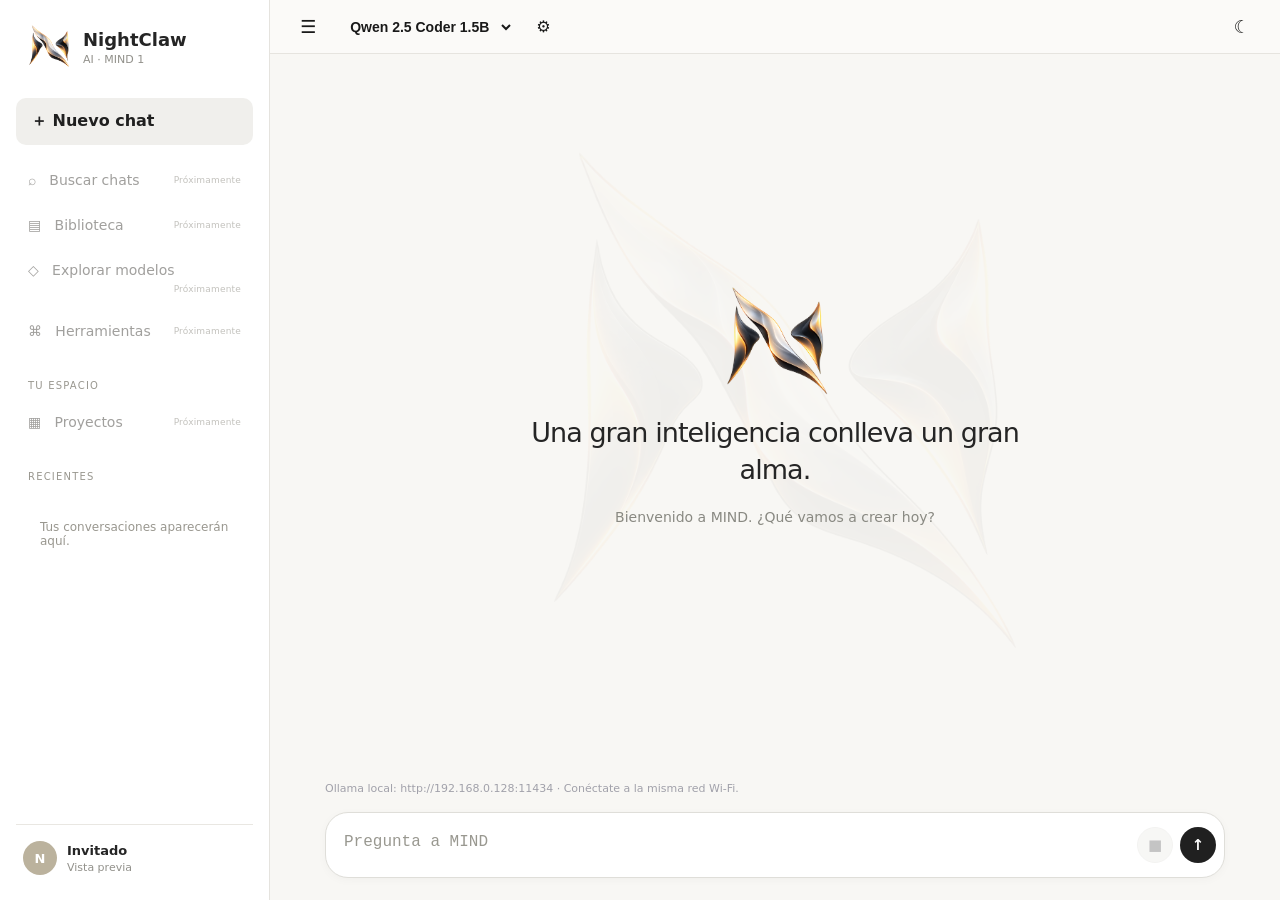
==== commit 1c2ee1a8: "Quitar próximamente del encabezado de chats recientes" ====
--- a/index.html
+++ b/index.html
@@ -106,7 +106,7 @@
 </head>
 <body>
 <main class="app">
-<aside class="sidebar"><div class="brand"><span class="brandmark"><img src="images/1.png" alt="Logo NightClaw" onerror="this.classList.add('logo-failed');this.parentElement.textContent='N'"></span><div><b>NightClaw</b><small>AI · MIND 1</small></div></div><button id="newChatSide" class="side-new" type="button">＋ Nuevo chat</button><nav><a href="#" class="coming-soon" aria-disabled="true">⌕ &nbsp; Buscar chats <small>Próximamente</small></a><a href="#" class="coming-soon" aria-disabled="true">▤ &nbsp; Biblioteca <small>Próximamente</small></a><a href="#" class="coming-soon" aria-disabled="true">◇ &nbsp; Explorar modelos <small>Próximamente</small></a><a href="#" class="coming-soon" aria-disabled="true">⌘ &nbsp; Herramientas <small>Próximamente</small></a><div class="nav-caption">TU ESPACIO</div><a href="#" class="coming-soon" aria-disabled="true">▦ &nbsp; Proyectos <small>Próximamente</small></a><div class="nav-caption">RECIENTES · PRÓXIMAMENTE</div><div id="recentEmpty" class="recent-list" aria-label="Historial de chats"><span class="recent-placeholder">Tus conversaciones aparecerán aquí.</span></div></nav><div class="sidebar-foot"><span class="avatar">N</span><div><b>Invitado</b><small>Vista previa</small></div></div></aside>
+<aside class="sidebar"><div class="brand"><span class="brandmark"><img src="images/1.png" alt="Logo NightClaw" onerror="this.classList.add('logo-failed');this.parentElement.textContent='N'"></span><div><b>NightClaw</b><small>AI · MIND 1</small></div></div><button id="newChatSide" class="side-new" type="button">＋ Nuevo chat</button><nav><a href="#" class="coming-soon" aria-disabled="true">⌕ &nbsp; Buscar chats <small>Próximamente</small></a><a href="#" class="coming-soon" aria-disabled="true">▤ &nbsp; Biblioteca <small>Próximamente</small></a><a href="#" class="coming-soon" aria-disabled="true">◇ &nbsp; Explorar modelos <small>Próximamente</small></a><a href="#" class="coming-soon" aria-disabled="true">⌘ &nbsp; Herramientas <small>Próximamente</small></a><div class="nav-caption">TU ESPACIO</div><a href="#" class="coming-soon" aria-disabled="true">▦ &nbsp; Proyectos <small>Próximamente</small></a><div class="nav-caption">RECIENTES</div><div id="recentEmpty" class="recent-list" aria-label="Historial de chats"><span class="recent-placeholder">Tus conversaciones aparecerán aquí.</span></div></nav><div class="sidebar-foot"><span class="avatar">N</span><div><b>Invitado</b><small>Vista previa</small></div></div></aside>
 <section class="workspace">
 <div class="topbar"><button id="toggleSidebar" type="button" aria-label="Abrir o cerrar menú" title="Menú">☰</button><select id="modelSelect" class="model-select" aria-label="Seleccionar modelo"><option value="qwen2.5-coder:1.5b">Qwen 2.5 Coder 1.5B</option><option value="llama3.2">Llama 3.2</option><option value="mistral">Mistral</option><option value="deepseek-coder">DeepSeek Coder</option></select><button id="modelSettings" class="model-settings" type="button" aria-label="Ajustes del modelo" title="Ajustes del modelo">⚙</button><span class="spacer"></span><button id="themeToggle" type="button" aria-label="Cambiar tema" title="Cambiar entre modo claro y oscuro">☾</button></div>
 <section id="messages" aria-live="polite"><div class="empty-state" id="emptyState"><div class="hero-logo"><img src="images/1.png" alt="Logo de MIND" onerror="this.style.display='none';this.parentElement.classList.add('fallback')"><span class="fallback-letter">N</span></div><h2>Una gran inteligencia conlleva un gran alma.</h2><p>Bienvenido a MIND. ¿Qué vamos a crear hoy?</p></div></section>
